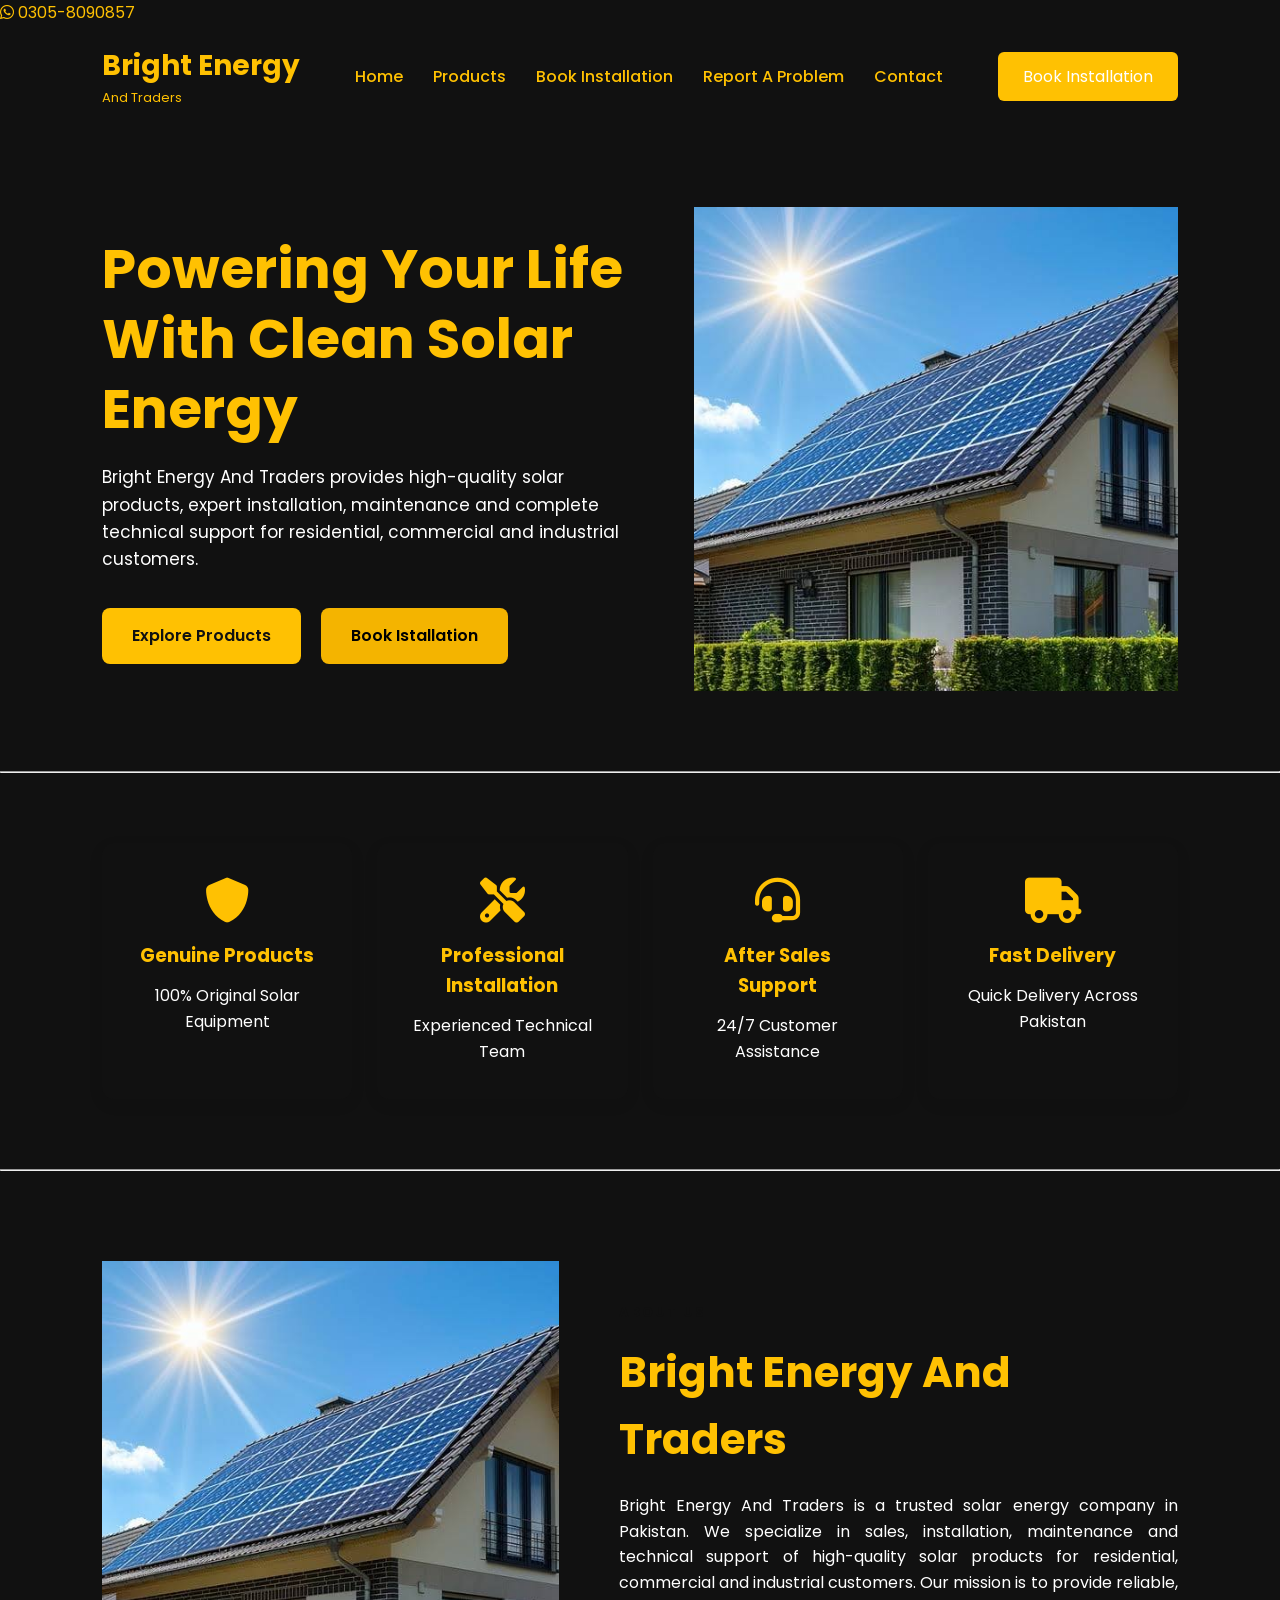
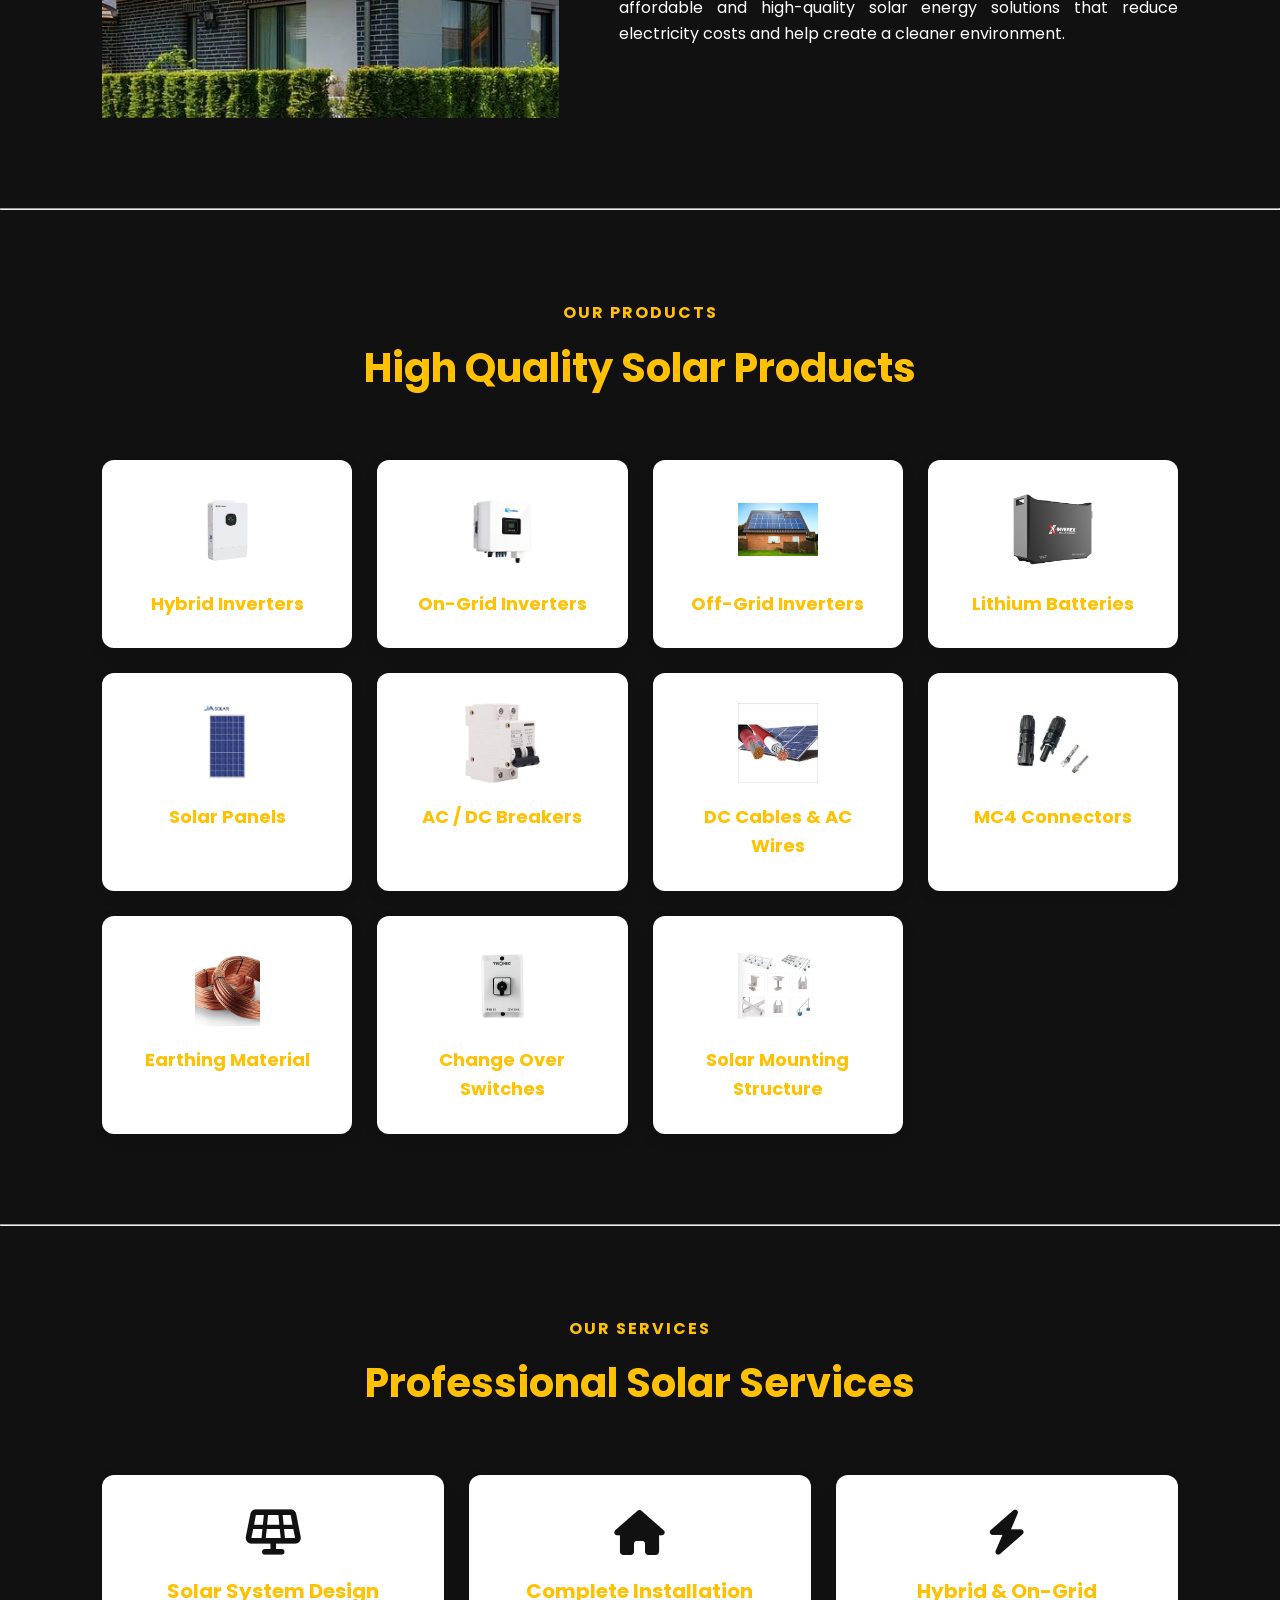
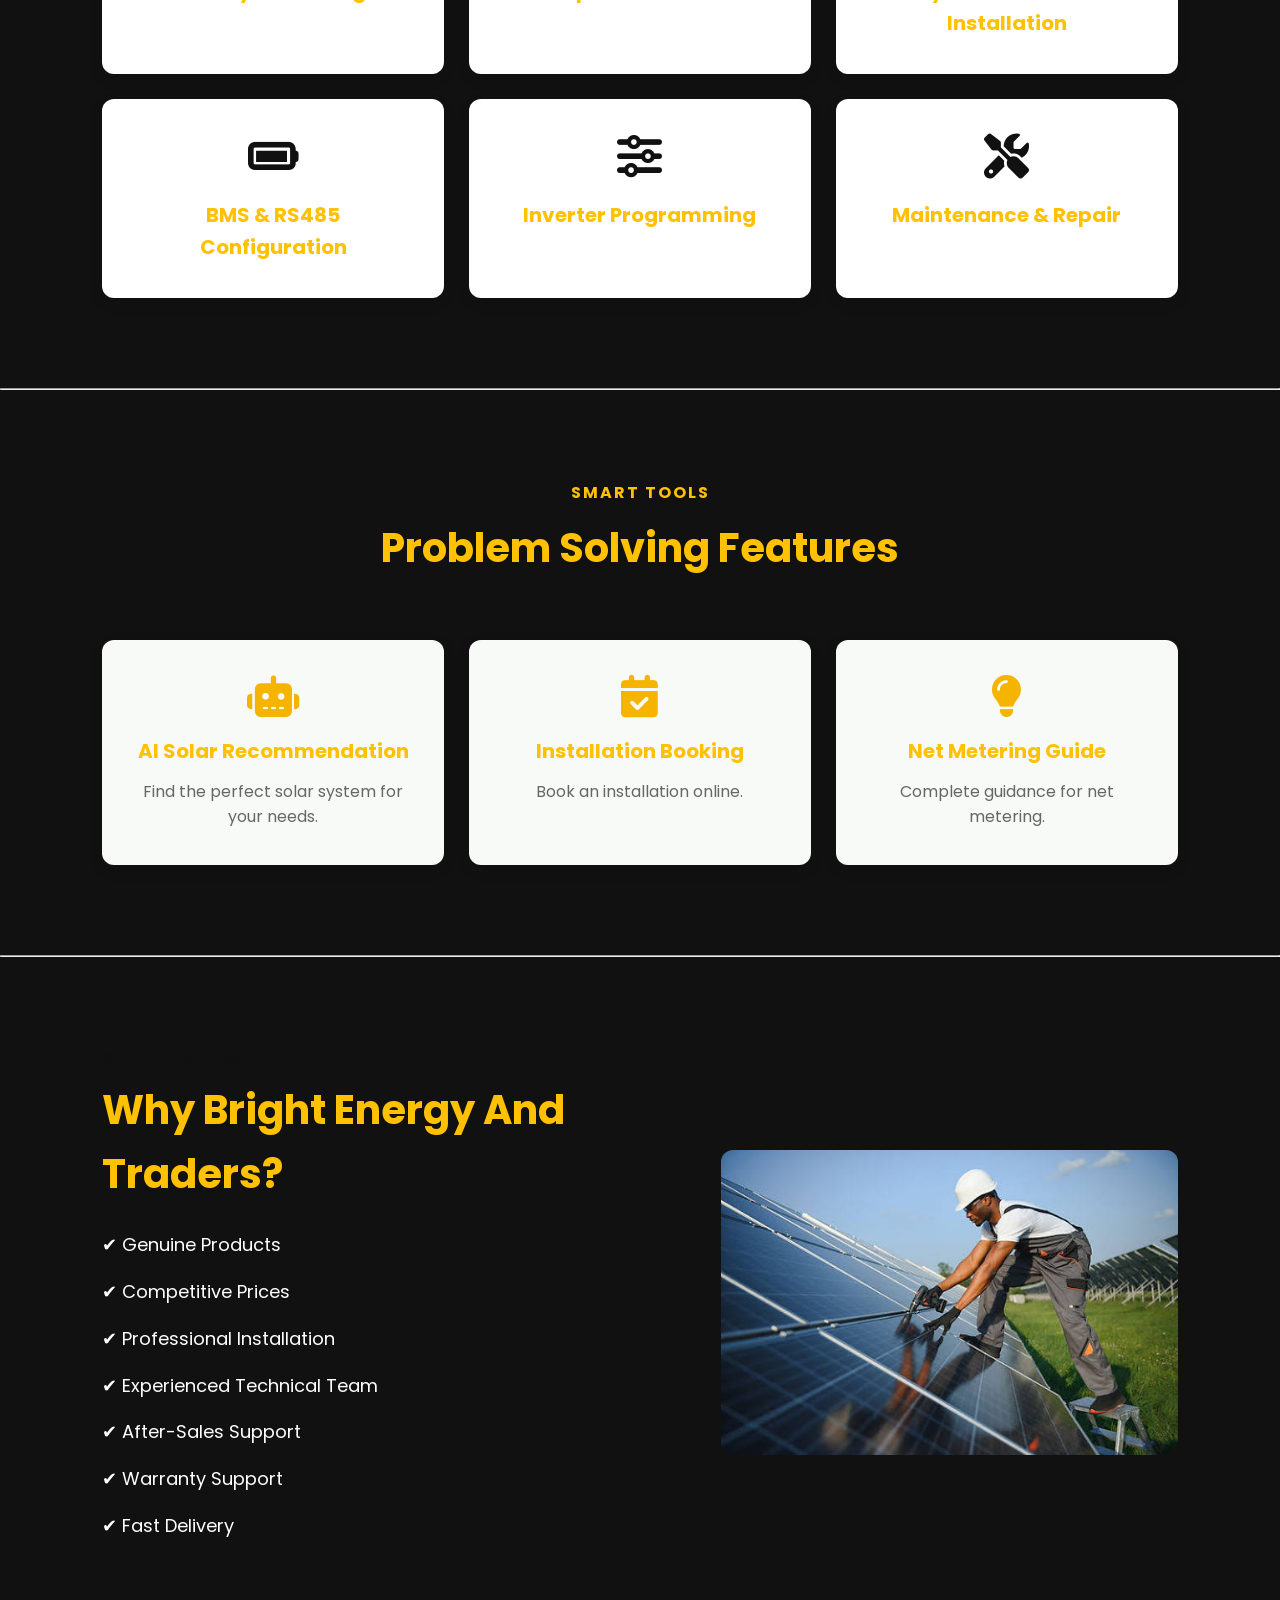
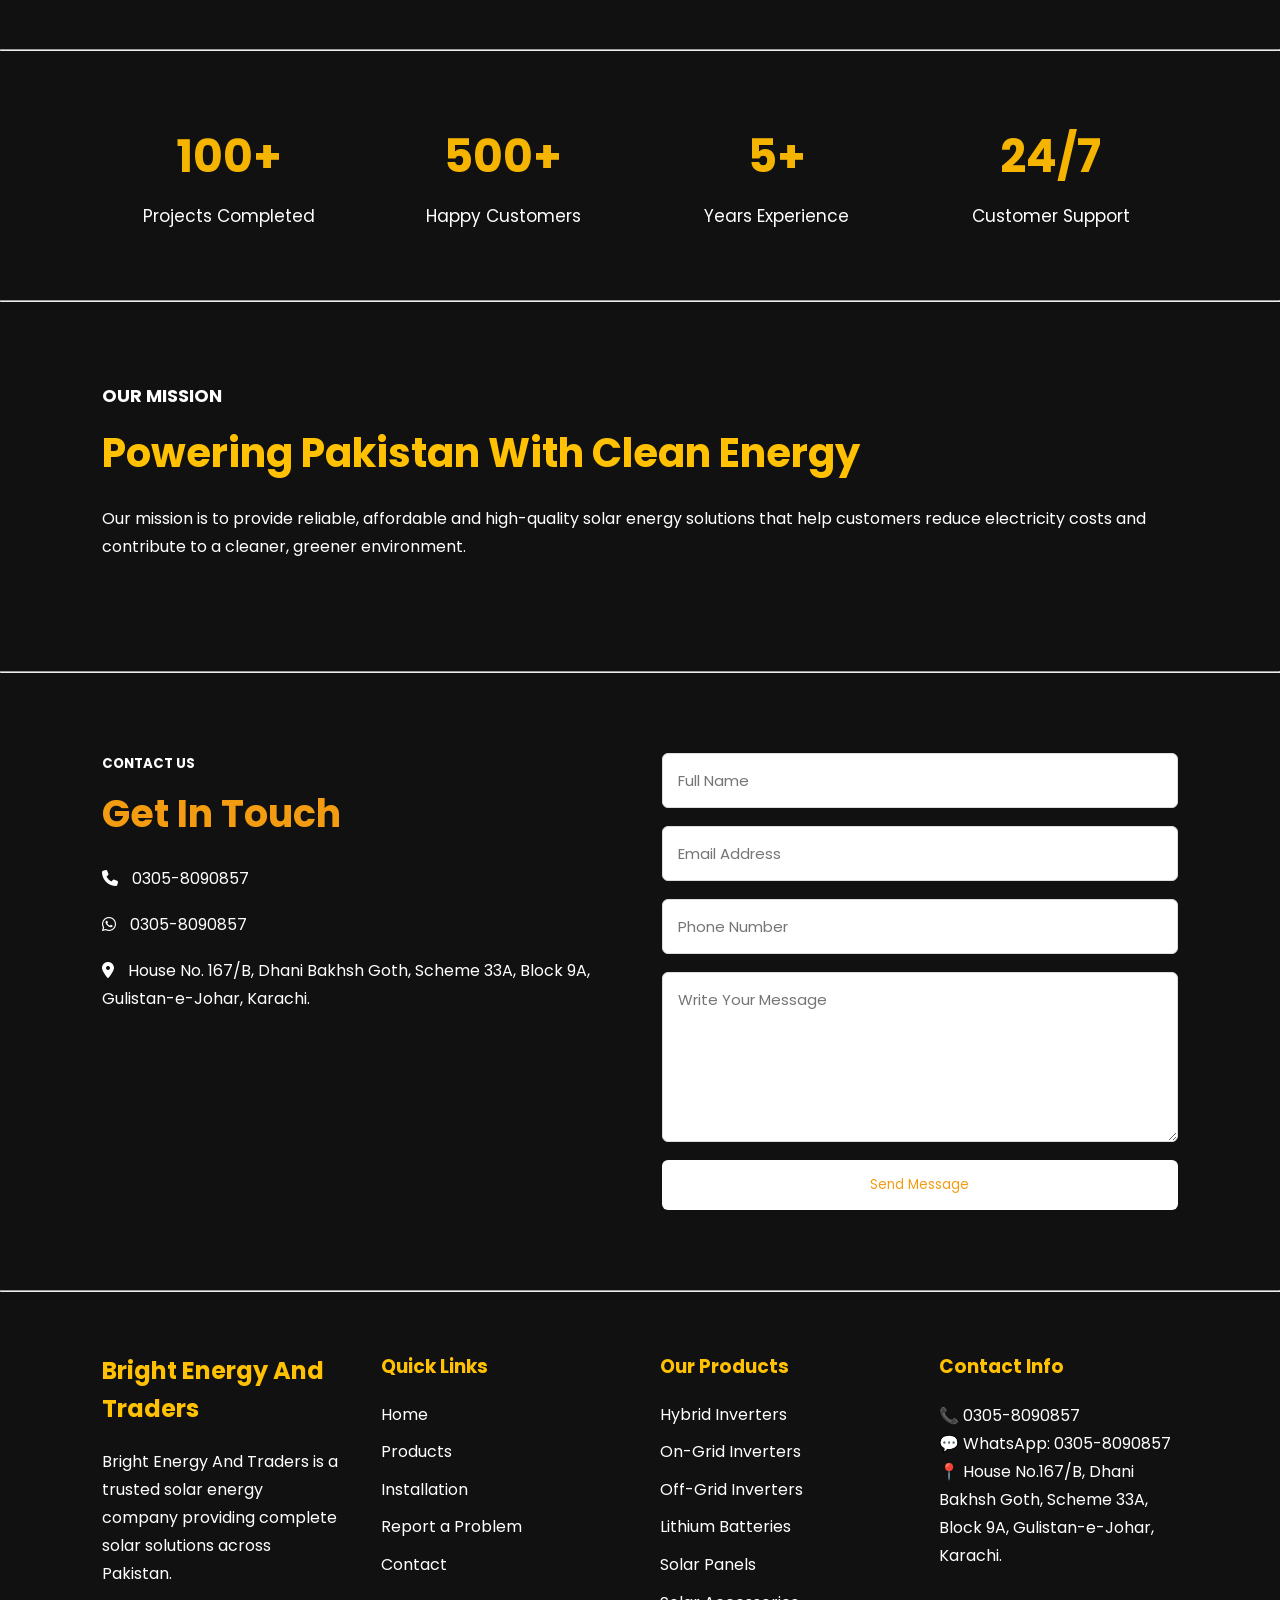
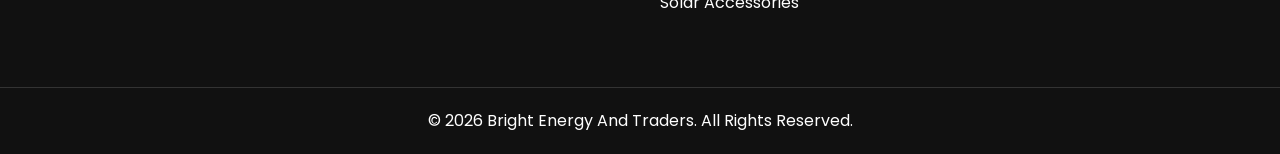
==== index.html @ 5e398f2d "Add files via upload" ====
<!DOCTYPE html>
<html lang="en">
<head>
<meta charset="UTF-8">
<meta name="viewport" content="width=device-width, initial-scale=1.0">
<title>Bright Energy And Traders</title>

<link rel="stylesheet" href="home.css">

<link rel="preconnect" href="https://fonts.googleapis.com">
<link href="https://fonts.googleapis.com/css2?family=Poppins:wght@300;400;500;600;700&display=swap" rel="stylesheet">

<link rel="stylesheet"
href="https://cdnjs.cloudflare.com/ajax/libs/font-awesome/6.6.0/css/all.min.css">

</head>
<body>

<!--================== HEADER ==================-->

<header>


<div class="whatsapp">
<i class="fa-brands fa-whatsapp"></i>
0305-8090857
</div>


<nav>

<div class="logo">

<h2>
Bright <span>Energy</span>
</h2>

<p>And Traders</p>

</div>

<ul>

<li><a href="index.html">Home</a></li>


<li><a href="products.html">Products</a></li>

<li><a href="installation.html">Book Installation</a></li>
<li><a href="problem-report.html">Report A Problem</a></li>

<li><a href="contact.html">Contact</a></li>

</ul>

<a href="installationform.html" class="installation-btn">
Book Installation
</a>

</nav>

</header>

<!--================== HERO ==================-->

<section class="hero">

<div class="hero-text">

<h1>

Powering Your Life With

<span>Clean Solar Energy</span>

</h1>

<p>

Bright Energy And Traders provides high-quality
solar products, expert installation,
maintenance and complete technical support
for residential, commercial and industrial
customers.

</p>

<div class="hero-buttons">

<a href="product.html" class="btn1">

Explore Products

</a>

<a href="installationform.html" class="btn2">

Book Istallation

</a>

</div>

</div>

<div class="hero-image">

<img src="solar-house.jpg" alt="Solar">

</div>

</section><hr>

<!--================ FEATURES =================-->

<section class="features">

<div class="box">

<i class="fa-solid fa-shield"></i>

<h3>Genuine Products</h3>

<p>100% Original Solar Equipment</p>

</div>

<div class="box">

<i class="fa-solid fa-screwdriver-wrench"></i>

<h3>Professional Installation</h3>

<p>Experienced Technical Team</p>

</div>

<div class="box">

<i class="fa-solid fa-headset"></i>

<h3>After Sales Support</h3>

<p>24/7 Customer Assistance</p>

</div>

<div class="box">

<i class="fa-solid fa-truck"></i>

<h3>Fast Delivery</h3>

<p>Quick Delivery Across Pakistan</p>

</div>

</section><hr>

<!--================ ABOUT =================-->

<section class="about">

<div class="about-image">

<img src="solar-house.jpg" alt="About">

</div>

<div class="about-text">

<h5>ABOUT US</h5>

<h2>Bright Energy And Traders</h2>

<p>

Bright Energy And Traders is a trusted solar
energy company in Pakistan.

We specialize in sales, installation,
maintenance and technical support of
high-quality solar products for residential,
commercial and industrial customers.

Our mission is to provide reliable,
affordable and high-quality solar energy
solutions that reduce electricity costs
and help create a cleaner environment.

</p>

</div>

</section><hr><!-- ================= OUR PRODUCTS ================= -->

<section class="products">

    <div class="title">
        <h5>OUR PRODUCTS</h5>
        <h2>High Quality Solar Products</h2>
    </div>

    <div class="product-container">

        <div class="product-box">
            <img src="hybrid.jpg" alt="">
            <h3>Hybrid Inverters</h3>
        </div>

        <div class="product-box">
            <img src="on grid.jpg" alt="">
            <h3>On-Grid Inverters</h3>
        </div>

        <div class="product-box">
            <img src="off grid.jpg" alt="">
            <h3>Off-Grid Inverters</h3>
        </div>

        <div class="product-box">
            <img src="lithium.jpg" alt="battery">
            <h3>Lithium Batteries</h3>
        </div>

        <div class="product-box">
            <img src="solar.jpg" alt="">
            <h3>Solar Panels</h3>
        </div>

        <div class="product-box">
            <img src="breakers.jpg" alt="">
            <h3>AC / DC Breakers</h3>
        </div>

        <div class="product-box">
            <img src="wires.jpg" alt="">
            <h3>DC Cables & AC Wires</h3>
        </div>

        <div class="product-box">
            <img src="mc4.jpg">
            <h3>MC4 Connectors</h3>
        </div>
        <div class="product-box">
            <img src="earthing.jpg">
            <h3>Earthing Material</h3>
        </div>
        <div class="product-box">
            <img src="changeover.jpg">
            <h3>Change Over Switches</h3>
        </div>
        <div class="product-box">
            <img src="solarstructure.jpg">
            <h3>Solar Mounting Structure</h3>
        </div>

</section><hr>


<!-- ================= OUR SERVICES ================= -->

<section class="services">

    <div class="title">
        <h5>OUR SERVICES</h5>
        <h2>Professional Solar Services</h2>
    </div>

    <div class="service-container">

        <div class="service-box">
            <i class="fa-solid fa-solar-panel"></i>
            <h3>Solar System Design</h3>
        </div>

        <div class="service-box">
            <i class="fa-solid fa-house"></i>
            <h3>Complete Installation</h3>
        </div>

        <div class="service-box">
            <i class="fa-solid fa-bolt"></i>
            <h3>Hybrid & On-Grid Installation</h3>
        </div>

        <div class="service-box">
            <i class="fa-solid fa-battery-full"></i>
            <h3>BMS & RS485 Configuration</h3>
        </div>

        <div class="service-box">
            <i class="fa-solid fa-sliders"></i>
            <h3>Inverter Programming</h3>
        </div>

        <div class="service-box">
            <i class="fa-solid fa-screwdriver-wrench"></i>
            <h3>Maintenance & Repair</h3>
        </div>

    </div>

</section><hr>


<!-- ================= SMART TOOLS ================= -->

<section class="tools">

    <div class="title">
        <h5>SMART TOOLS</h5>
        <h2>Problem Solving Features</h2>
    </div>

    <div class="tool-container">

        <div class="tool-box">
            <i class="fa-solid fa-robot"></i>
            <h3>AI Solar Recommendation</h3>
            <p>Find the perfect solar system for your needs.</p>
        </div>

        <div class="tool-box">
            <i class="fa-solid fa-calendar-check"></i>
            <h3>Installation Booking</h3>
            <p>Book an installation online.</p>
        </div>

        <div class="tool-box">
            <i class="fa-solid fa-lightbulb"></i>
            <h3>Net Metering Guide</h3>
            <p>Complete guidance for net metering.</p>
        </div>

    </div>

</section><hr>


<!-- ================= WHY CHOOSE US ================= -->

<section class="choose">

<div class="choose-left">

<h5>WHY CHOOSE US</h5>

<h2>Why Bright Energy And Traders?</h2>

<ul>

<li>✔ Genuine Products</li>

<li>✔ Competitive Prices</li>

<li>✔ Professional Installation</li>

<li>✔ Experienced Technical Team</li>

<li>✔ After-Sales Support</li>

<li>✔ Warranty Support</li>

<li>✔ Fast Delivery</li>

</ul>

</div>

<div class="choose-right">

<img src="enginer.jpg" alt="Engineer">

</div>

</section><hr>


<!-- ================= COUNTER ================= -->

<section class="counter">

<div class="counter-box">
<h2>100+</h2>
<p>Projects Completed</p>
</div>

<div class="counter-box">
<h2>500+</h2>
<p>Happy Customers</p>
</div>

<div class="counter-box">
<h2>5+</h2>
<p>Years Experience</p>
</div>

<div class="counter-box">
<h2>24/7</h2>
<p>Customer Support</p>
</div>

</section><hr><!-- ================= OUR MISSION ================= -->

<section class="mission">

    <div class="mission-content">

        <div class="mission-text">

            <h5>OUR MISSION</h5>

            <h2>Powering Pakistan With Clean Energy</h2>

            <p>
                Our mission is to provide reliable, affordable and
                high-quality solar energy solutions that help customers
                reduce electricity costs and contribute to a cleaner,
                greener environment.
            </p>

    </div>

    </div>

</section><hr>

<!-- ================= CONTACT ================= -->

<section class="contact">

    <div class="contact-info">

        <h5>CONTACT US</h5>

        <h2>Get In Touch</h2>

        <p><i class="fa-solid fa-phone"></i> 0305-8090857</p>

        <p><i class="fa-brands fa-whatsapp"></i> 0305-8090857</p>

        <p>
            <i class="fa-solid fa-location-dot"></i>
            House No. 167/B, Dhani Bakhsh Goth,
            Scheme 33A, Block 9A,
            Gulistan-e-Johar, Karachi.
        </p>

    </div>

    <div class="contact-form">

        <form>

            <input type="text" placeholder="Full Name">

            <input type="email" placeholder="Email Address">

            <input type="text" placeholder="Phone Number">

            <textarea rows="6"
            placeholder="Write Your Message"></textarea>

            <button type="submit">
                Send Message
            </button>

        </form>

    </div>

</section>
<hr>

<!-- ================= FOOTER ================= -->

<footer>

<div class="footer-container">

<div class="footer-box">

<h2>Bright Energy <span>And Traders</span></h2>

<p>

Bright Energy And Traders is a trusted solar
energy company providing complete solar
solutions across Pakistan.

</p>

</div>

<div class="footer-box">

<h3>Quick Links</h3>

<ul>

<li><a href="#">Home</a></li>

<li><a href="#">Products</a></li>

<li><a href="#">Installation</a></li>
<li><a href="#">Report a Problem</a></li>

<li><a href="#">Contact</a></li>

</ul>

</div>

<div class="footer-box">

<h3>Our Products</h3>

<ul>

<li>Hybrid Inverters</li>

<li>On-Grid Inverters</li>

<li>Off-Grid Inverters</li>

<li>Lithium Batteries</li>

<li>Solar Panels</li>

<li>Solar Accessories</li>

</ul>

</div>

<div class="footer-box">

<h3>Contact Info</h3>

<p>📞 0305-8090857</p>

<p>💬 WhatsApp: 0305-8090857</p>

<p>
📍 House No.167/B,
Dhani Bakhsh Goth,
Scheme 33A,
Block 9A,
Gulistan-e-Johar,
Karachi.
</p>

</div>

</div>

<div class="footer-bottom">

<p>

© 2026 Bright Energy And Traders.
All Rights Reserved.

</p>

</div>

</footer>

</body>
</html>
---- home.css ----
/*==========================
 GOOGLE FONT
==========================*/
@import url('https://fonts.googleapis.com/css2?family=Poppins:wght@300;400;500;600;700;800&display=swap');

/*==========================
 RESET
==========================*/
*{
    margin:0;
    padding:0;
    box-sizing:border-box;
    font-family:'Poppins',sans-serif;
}

html{
    scroll-behavior:smooth;
}

body{
    background:#111;
    color:#ffc102;
    line-height:1.6;
}

img{
    max-width:100%;
    display:block;
}

a{
    text-decoration:none;
}

ul{
    list-style:none;
}

/*==========================
 TOP BAR
==========================*/
.top-bar{
    background:#222;
    color:#fff;
    display:flex;
    justify-content:space-between;
    align-items:center;
    padding:18px 8%;
    font-size:15px;
}

.top-bar i{
    margin-right:8px;
    color:#f39c12;
}

/*==========================
 NAVBAR
==========================*/
nav{
    background:#111;
    display:flex;
    justify-content:space-between;
    align-items:center;
    padding:18px 8%;
    position:sticky;
    top:0;
    z-index:1000;
}

.logo h2{
    color:#ffc102;
    font-size:28px;
}

.logo span{
    color:#ffc102;
}

.logo p{
    color:#ffc102;
    font-size:13px;
}

nav ul{
    display:flex;
    gap:30px;
}

nav ul li a{
    color:#ffc102;
    font-weight:500;
    transition:.3s;
}

nav ul li a:hover{
    color:#ffc102;
}

.installation-btn{
    background:#ffc102;
    color:#fff;
    padding:12px 25px;
    border-radius:6px;
    transition:.3s;
}

.instalattion-btn:hover{
    background:#111;
    color:#000;
}

/*==========================
 HERO
==========================*/
.hero{
    display:flex;
    justify-content:space-between;
    align-items:center;
    padding:80px 8%;
    background:linear-gradient(#111,#111);
}

.hero-text{
    width:50%;
}

.hero-text h1{
    font-size:55px;
    line-height:70px;
    margin-bottom:20px;
}

.hero-text span{
    color:#ffc102;
}

.hero-text p{
    color:#fff;
    font-size:17px;
    margin-bottom:35px;
}

.hero-buttons{
    display:flex;
    gap:20px;
}

.btn1,
.btn2{
    padding:15px 30px;
    border-radius:8px;
    font-weight:600;
    transition:.3s;
}

.btn1{
    background:#ffc102;
    color:#111
    ;
}

.btn2{
    background:#f4b400;
    color:#000;
}

.btn1:hover{
    background:#ffc102;
}

.btn2:hover{
    background:#d89d00;
}

.hero-image{
    width:45%;
}

/*==========================
 FEATURES
==========================*/
.features{
    padding:70px 8%;
    display:grid;
    grid-template-columns:repeat(4,1fr);
    gap:25px;
}

.box{
    background:#111;
    padding:35px;
    text-align:center;
    border-radius:12px;
    box-shadow:0 5px 15px rgba(0,0,0,.08);
    transition:.3s;
}

.box:hover{
    transform:translateY(-8px);
}

.box i{
    font-size:45px;
    color:#ffc102;
    margin-bottom:18px;
}

.box h3{
    margin-bottom:12px;
}

.box p{
    color:white;
}

/*==========================
 ABOUT
==========================*/
.about{
    display:flex;
    justify-content:space-between;
    align-items:center;
    padding:90px 8%;
    gap:60px;
}

.about-image{
    width:45%;
}

.about-text{
    width:55%;
}

.about-text h5{
    color:#111;
    letter-spacing:2px;
    margin-bottom:15px;
}

.about-text h2{
    font-size:42px;
    margin-bottom:20px;
}

.about-text p{
    color:white;
    margin-bottom:30px;
    text-align:justify;
}
/*==========================
 SECTION TITLE
==========================*/
.title{
    text-align:center;
    margin-bottom:60px;
}

.title h5{
    color:#ffc102;
    font-size:16px;
    letter-spacing:2px;
    margin-bottom:10px;
    text-transform:uppercase;
}

.title h2{
    font-size:40px;
    color:#ffc102;
}

/*==========================
 PRODUCTS
==========================*/
.products{
    padding:90px 8%;
    background:#111;
}

.product-container{
    display:grid;
    grid-template-columns:repeat(4,1fr);
    gap:25px;
}

.product-box{
    background:white;
    border-radius:12px;
    padding:30px;
    text-align:center;
    box-shadow:0 5px 15px rgba(0,0,0,.08);
    transition:.3s;
}

.product-box:hover{
    transform:translateY(-8px);
    background:#111;
    color:#fff;
}

.product-box img{
    width:80px;
    height:80px;
    object-fit:contain;
    margin:0 auto 20px;
}

.product-box h3{
    font-size:18px;
}

/*==========================
 SERVICES
==========================*/
.services{
    padding:90px 8%;
    background:#111;
}

.service-container{
    display:grid;
    grid-template-columns:repeat(3,1fr);
    gap:25px;
}

.service-box{
    background:#fff;
    padding:35px;
    border-radius:12px;
    text-align:center;
    box-shadow:0 5px 15px rgba(0,0,0,.08);
    transition:.3s;
}

.service-box:hover{
    background: #f39c12;
    color: #fff;
    transform:translateY(-8px);
}

.service-box i{
    font-size:45px;
    color:#111;
    margin-bottom:20px;
}

.service-box h3{
    font-size:20px;
}

/*==========================
 SMART TOOLS
==========================*/
.tools{
    padding:90px 8%;
    background:#111;
}

.tool-container{
    display:grid;
    grid-template-columns:repeat(3,1fr);
    gap:25px;
}

.tool-box{
    background:#f7faf7;
    padding:35px;
    text-align:center;
    border-radius:12px;
    box-shadow:0 5px 15px rgba(0,0,0,.08);
    transition:.3s;
}

.tool-box:hover{
    background:#111;
    color:#fff;
    transform:translateY(-8px);
}

.tool-box i{
    font-size:42px;
    color:#f4b400;
    margin-bottom:18px;
}

.tool-box h3{
    margin-bottom:12px;
    font-size:20px;
}

.tool-box p{
    color:#666;
}

.tool-box:hover p{
    color:#fff;
}

/*==========================
 WHY CHOOSE US
==========================*/
.choose{
    padding:90px 8%;
    display:flex;
    justify-content:space-between;
    align-items:center;
    gap:60px;
    background:#111;
}

.choose-left{
    width:55%;
}

.choose-left h5{
    color:#111;
    letter-spacing:2px;
    margin-bottom:10px;
}

.choose-left h2{
    font-size:40px;
    margin-bottom:25px;
}

.choose-left ul li{
    margin:18px 0;
    font-size:18px;
    color:white;
}

.choose-right{
    width:45%;
}

.choose-right img{
    width:100%;
    border-radius:12px;
}

/*==========================
 COUNTER
==========================*/
.counter{
    background:#111;
    color:#fff;
    padding:70px 8%;
    display:grid;
    grid-template-columns:repeat(4,1fr);
    gap:20px;
    text-align:center;
}

.counter-box h2{
    font-size:45px;
    color:#f4b400;
    margin-bottom:10px;
}

.counter-box p{
    font-size:17px;
}/*==========================
MISSION
==========================*/
.mission{
    padding:80px 8%;
    background:#111;
}

.mission-content{
    display:flex;
    justify-content:space-between;
    align-items:center;
    gap:50px;
}

.mission-text{
    flex:1;
}

.mission-text h5{
    color:white;
    font-size:18px;
    margin-bottom:10px;
}

.mission-text h2{
    font-size:40px;
    margin-bottom:20px;
    color:#ffc102;
}

.mission-text p{
    color:white;
    line-height:28px;
    margin-bottom:30px;
}

.mission .btn{
    display:inline-block;
    background:#111;
    color:#fff;
    padding:14px 30px;
    border-radius:6px;
    transition:.3s;
}

.mission .btn:hover{
    background:#f7b500;
    color:#000;
}

.mission-image{
    flex:1;
}

.mission-image img{
    width:100%;
    border-radius:15px;
}

/*==========================
CONTACT
==========================*/
.contact{
    padding:80px 8%;
    display:flex;
    justify-content:space-between;
    gap:40px;
    background:#111;
}

.contact-info,
.contact-form{
    width:48%;
}

.contact-info h5{
    color:white;
    margin-bottom:10px;
}

.contact-info h2{
    font-size:38px;
    margin-bottom:20px;
    color: #f39c12;
}

.contact-info p{
    margin-bottom:18px;
    color:white;
    line-height:28px;
}

.contact-info i{
    color:white;
    margin-right:10px;
}

.contact-form form{
    display:flex;
    flex-direction:column;
}

.contact-form input,
.contact-form textarea{
    width:100%;
    padding:15px;
    margin-bottom:18px;
    border:1px solid #ddd;
    border-radius:6px;
    outline:none;
    font-size:15px;
}

.contact-form button{
    background:white;
    color:#f39c12;
    border:none;
    padding:15px;
    border-radius:6px;
    cursor:pointer;
    transition:.3s;
}

.contact-form button:hover{
    background:#f7b500;
    color:#000;
}

/*==========================
FOOTER
==========================*/
footer{
    background:#111;
    color:#ffc102;
}

.footer-container{
    padding:60px 8%;
    display:grid;
    grid-template-columns:repeat(4,1fr);
    gap:40px;
}

.footer-box h2,
.footer-box h3{
    margin-bottom:20px;
}

.footer-box span{
    color:#ffc102;
}


.footer-box p{
    color:white;
    line-height:28px;
}

.footer-box ul{
    list-style:none;
}

.footer-box ul li{
    margin-bottom:12px;
    color: white;
}

.footer-box ul li a{
    color:white;
    text-decoration:none;
    transition:.3s;
}

.footer-box ul li a:hover{
    color: #f3f3f3;;
}

.footer-bottom{
    border-top:1px solid #333;
    text-align:center;
    padding:20px;
    color:white;
}

/*==========================
RESPONSIVE
==========================*/
@media(max-width:992px){

.hero,
.about,
.choose,
.contact,
.mission-content{
    flex-direction:column;
}

.hero-text,
.hero-image,
.about-text,
.about-image,
.choose-left,
.choose-right,
.contact-info,
.contact-form{
    width:100%;
}

.features,
.product-container,
.service-container,
.tool-container,
.counter,
.footer-container{
    grid-template-columns:repeat(2,1fr);
}

nav{
    flex-direction:column;
    gap:20px;
}

nav ul{
    flex-wrap:wrap;
    justify-content:center;
}

.hero-text h1{
    font-size:42px;
    line-height:55px;
}

.title h2{
    font-size:32px;
}

}

@media(max-width:768px){

.features,
.product-container,
.service-container,
.tool-container,
.counter,
.footer-container{
    grid-template-columns:1fr;
}

.top-bar{
    flex-direction:column;
    gap:8px;
    text-align:center;
}

.hero{
    padding:60px 20px;
}

.about,
.products,
.services,
.tools,
.choose,
.contact,
.mission{
    padding:60px 20px;
}

.hero-buttons{
    flex-direction:column;
}

.hero-text h1{
    font-size:34px;
    line-height:45px;
}

.about-text h2,
.choose-left h2,
.contact-info h2,
.mission-text h2{
    font-size:28px;
}

.quote-btn,
.btn,
.btn1,
.btn2{
    width:100%;
    text-align:center;
}
}
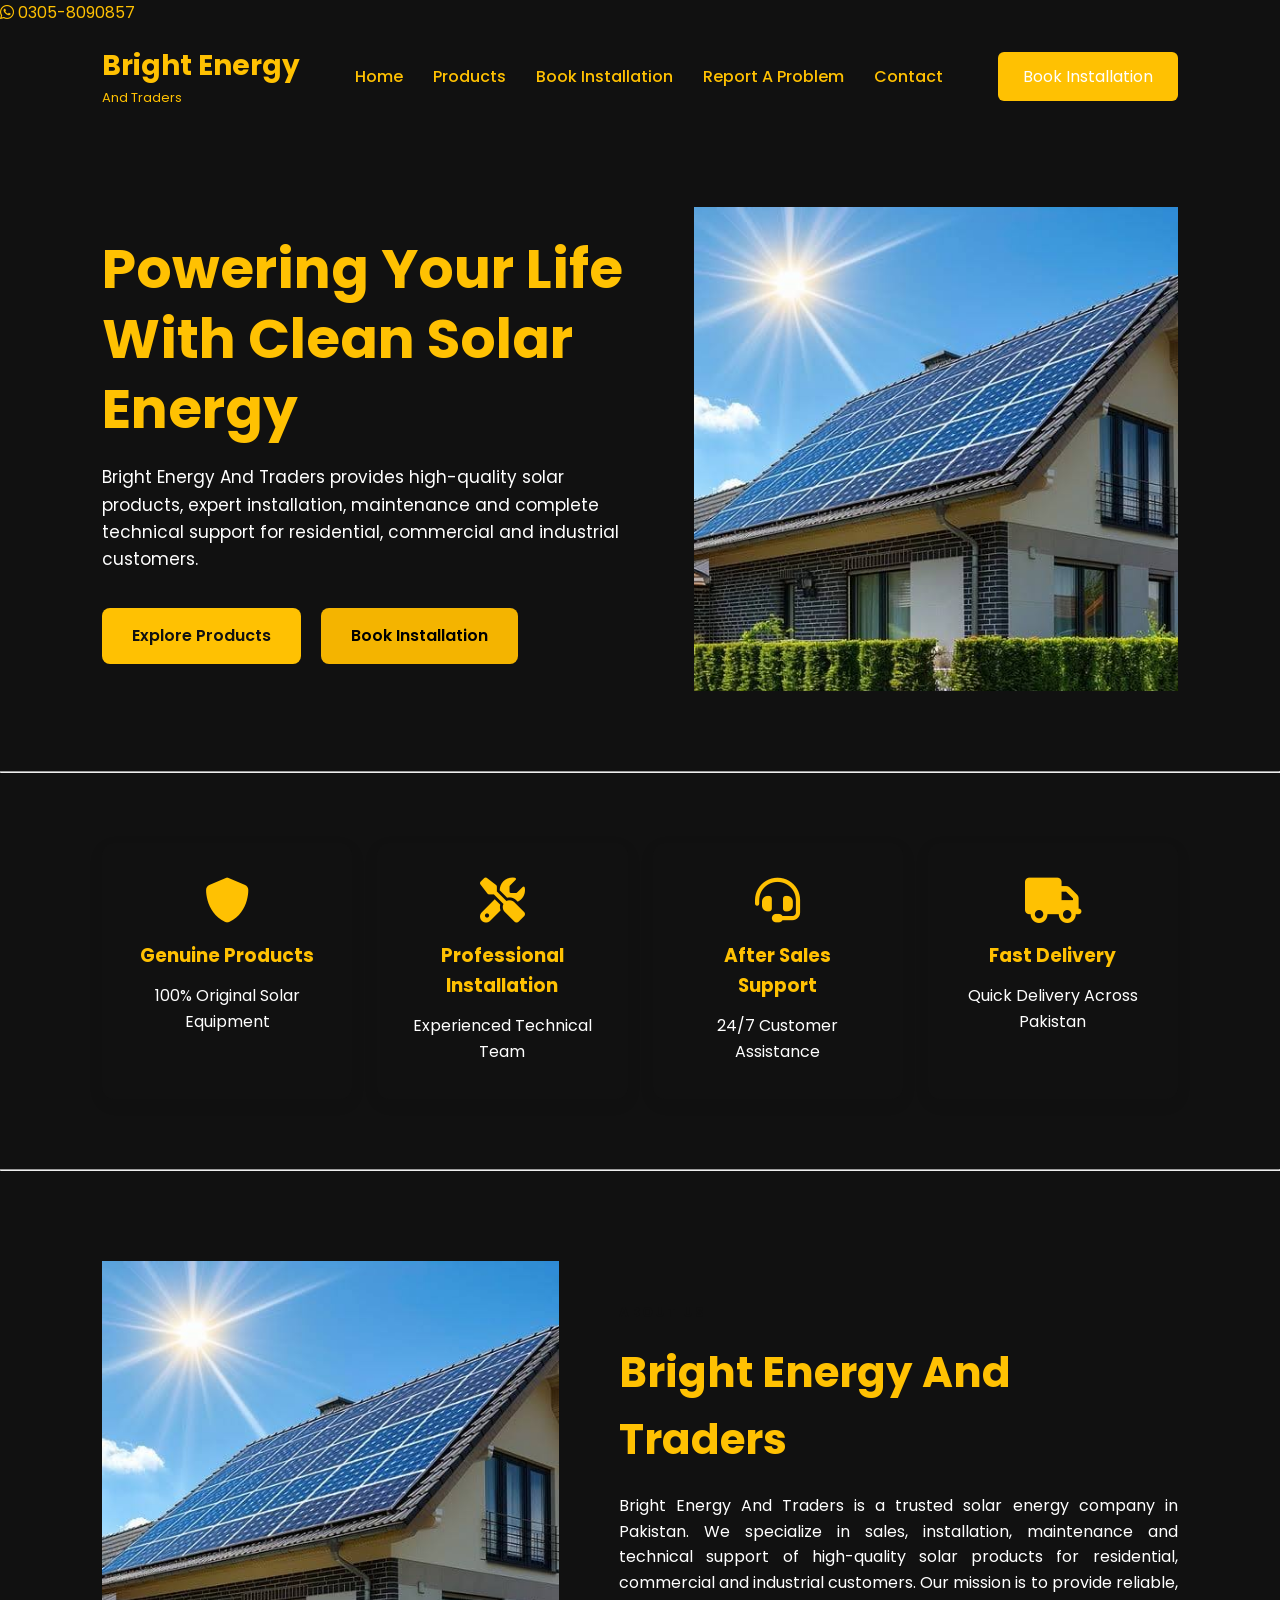
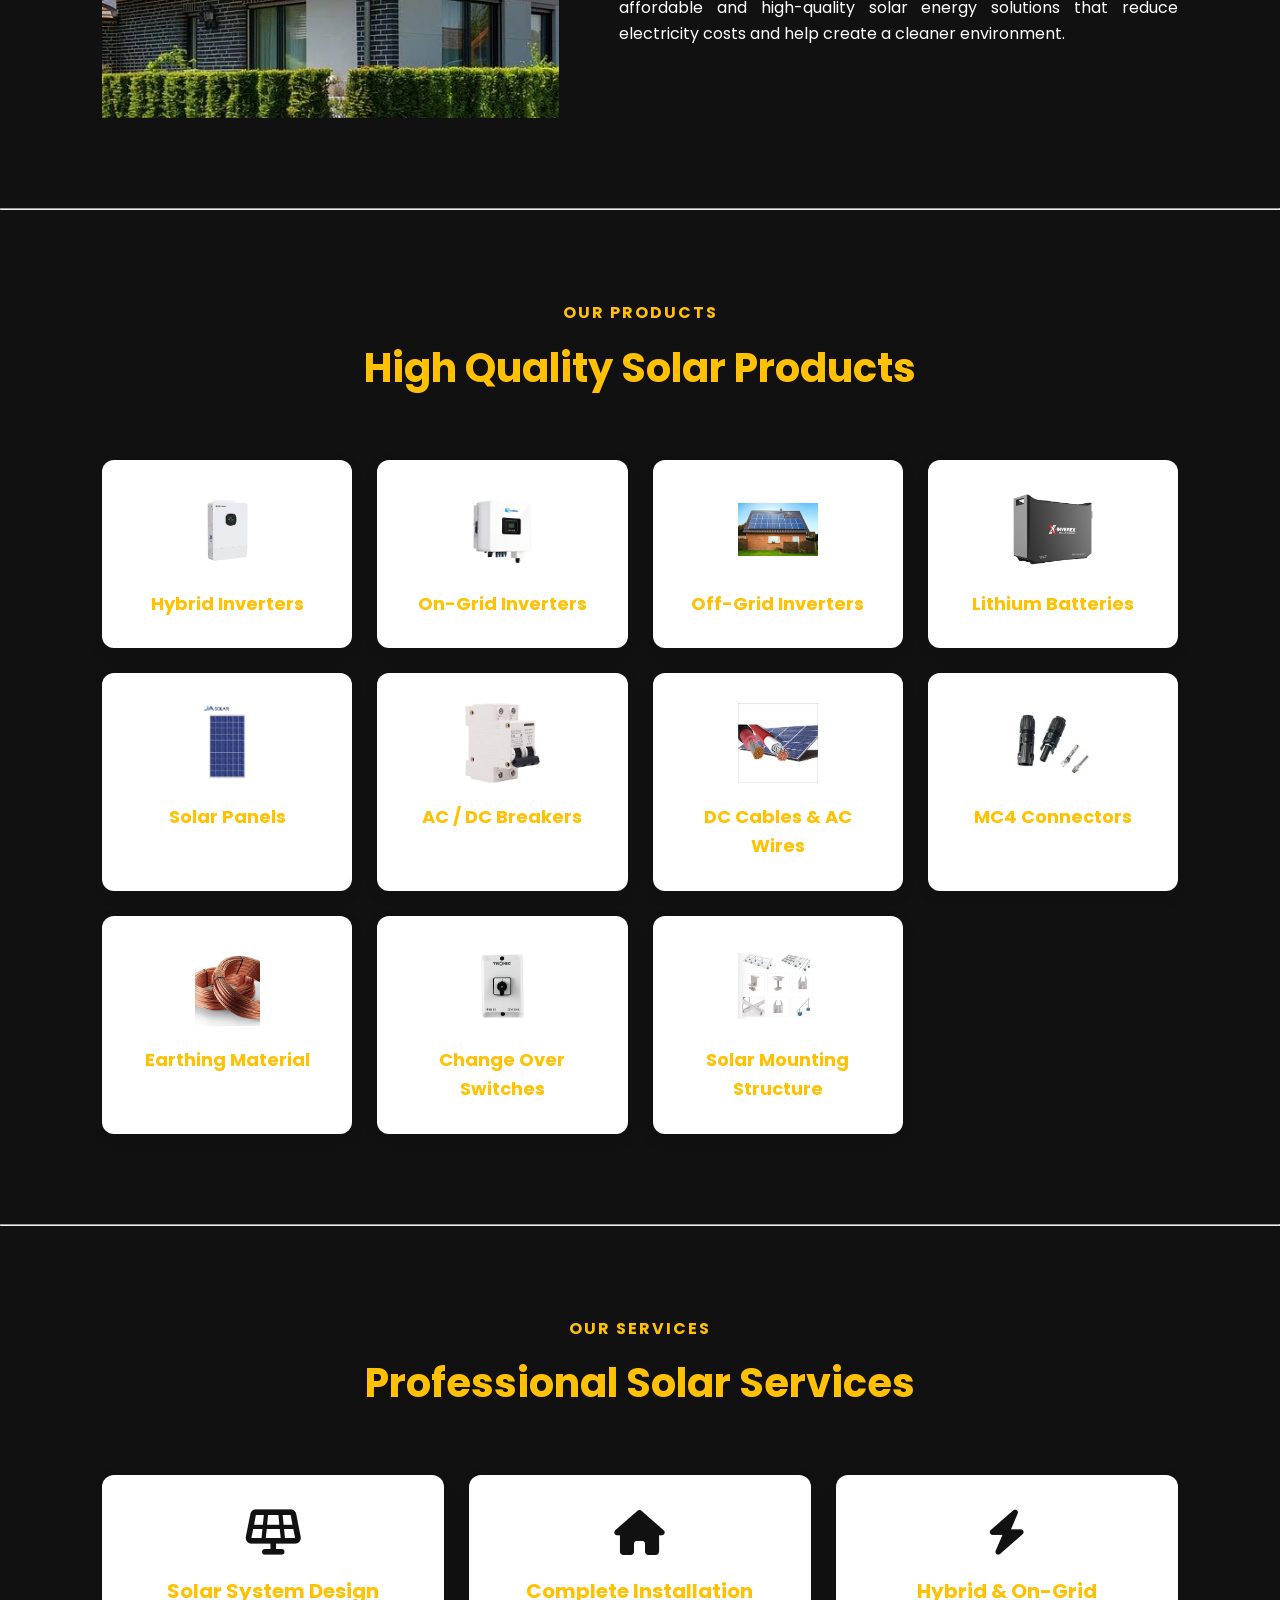
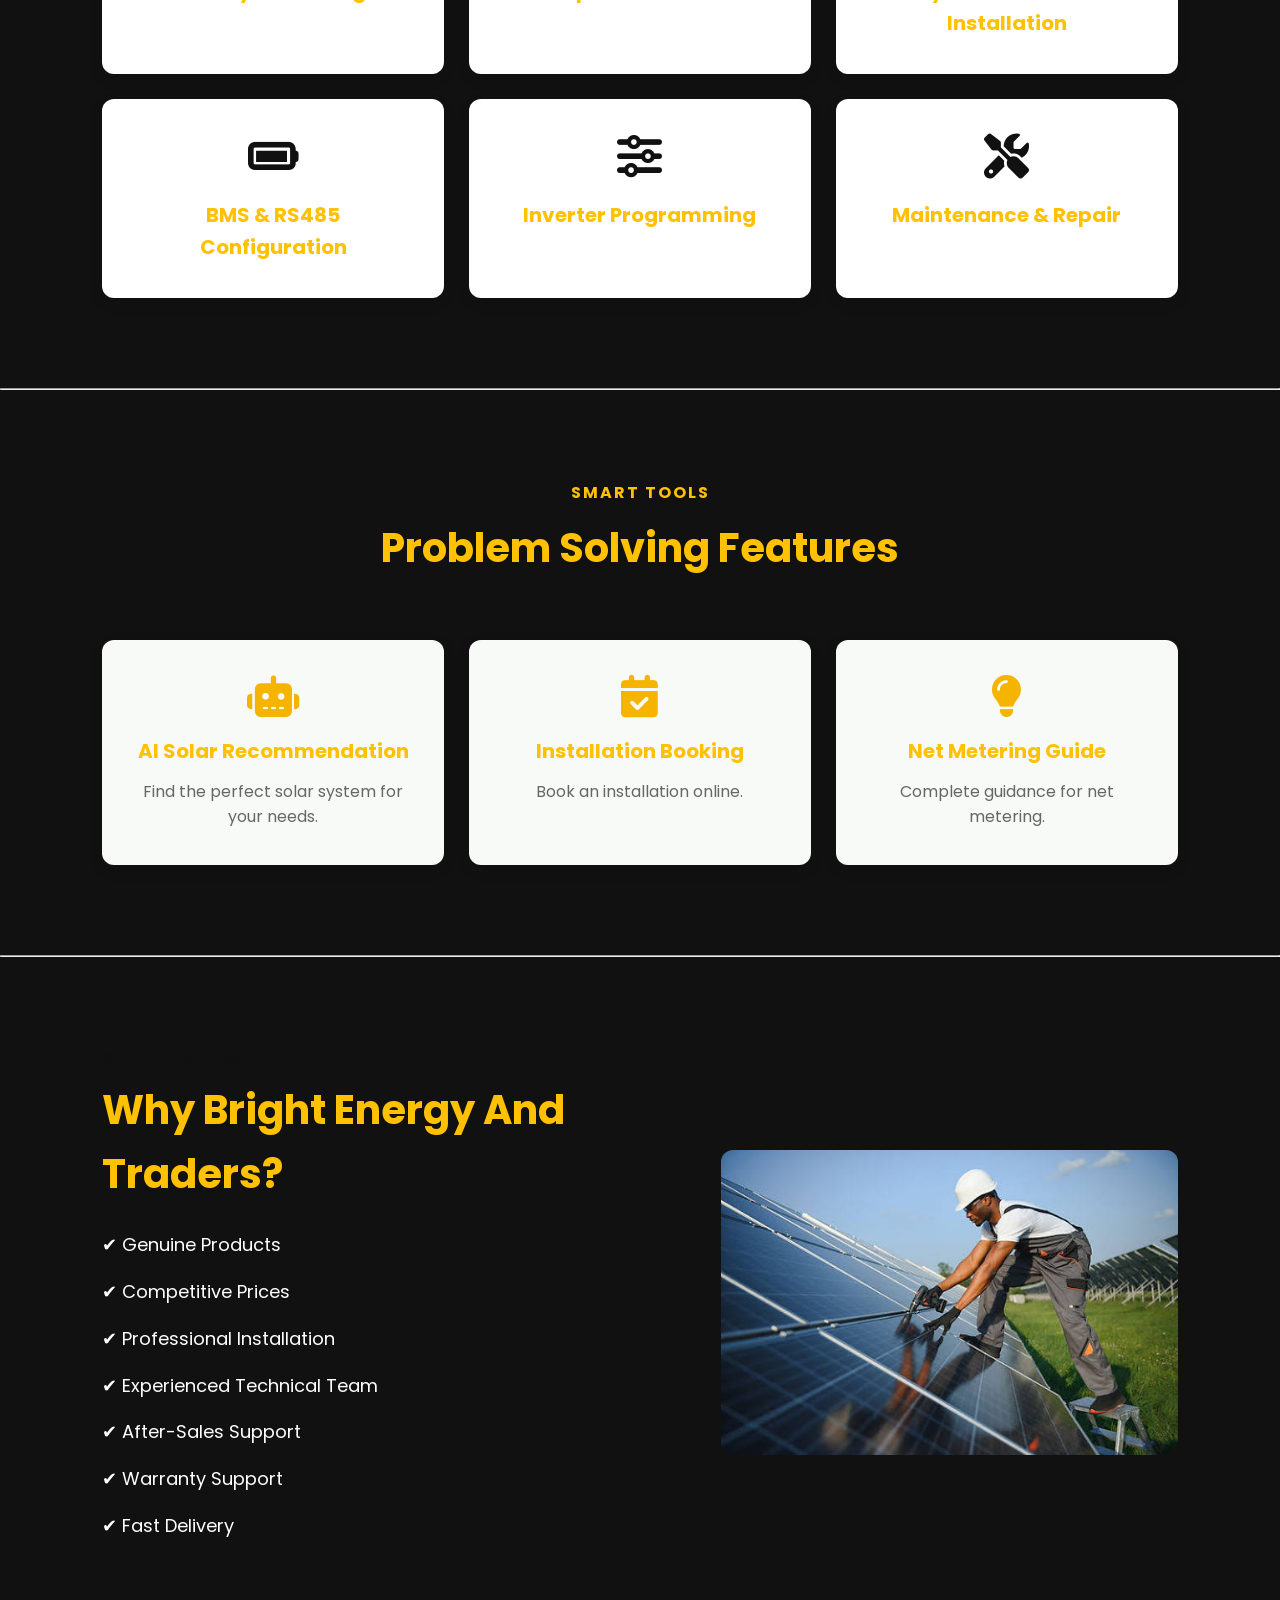
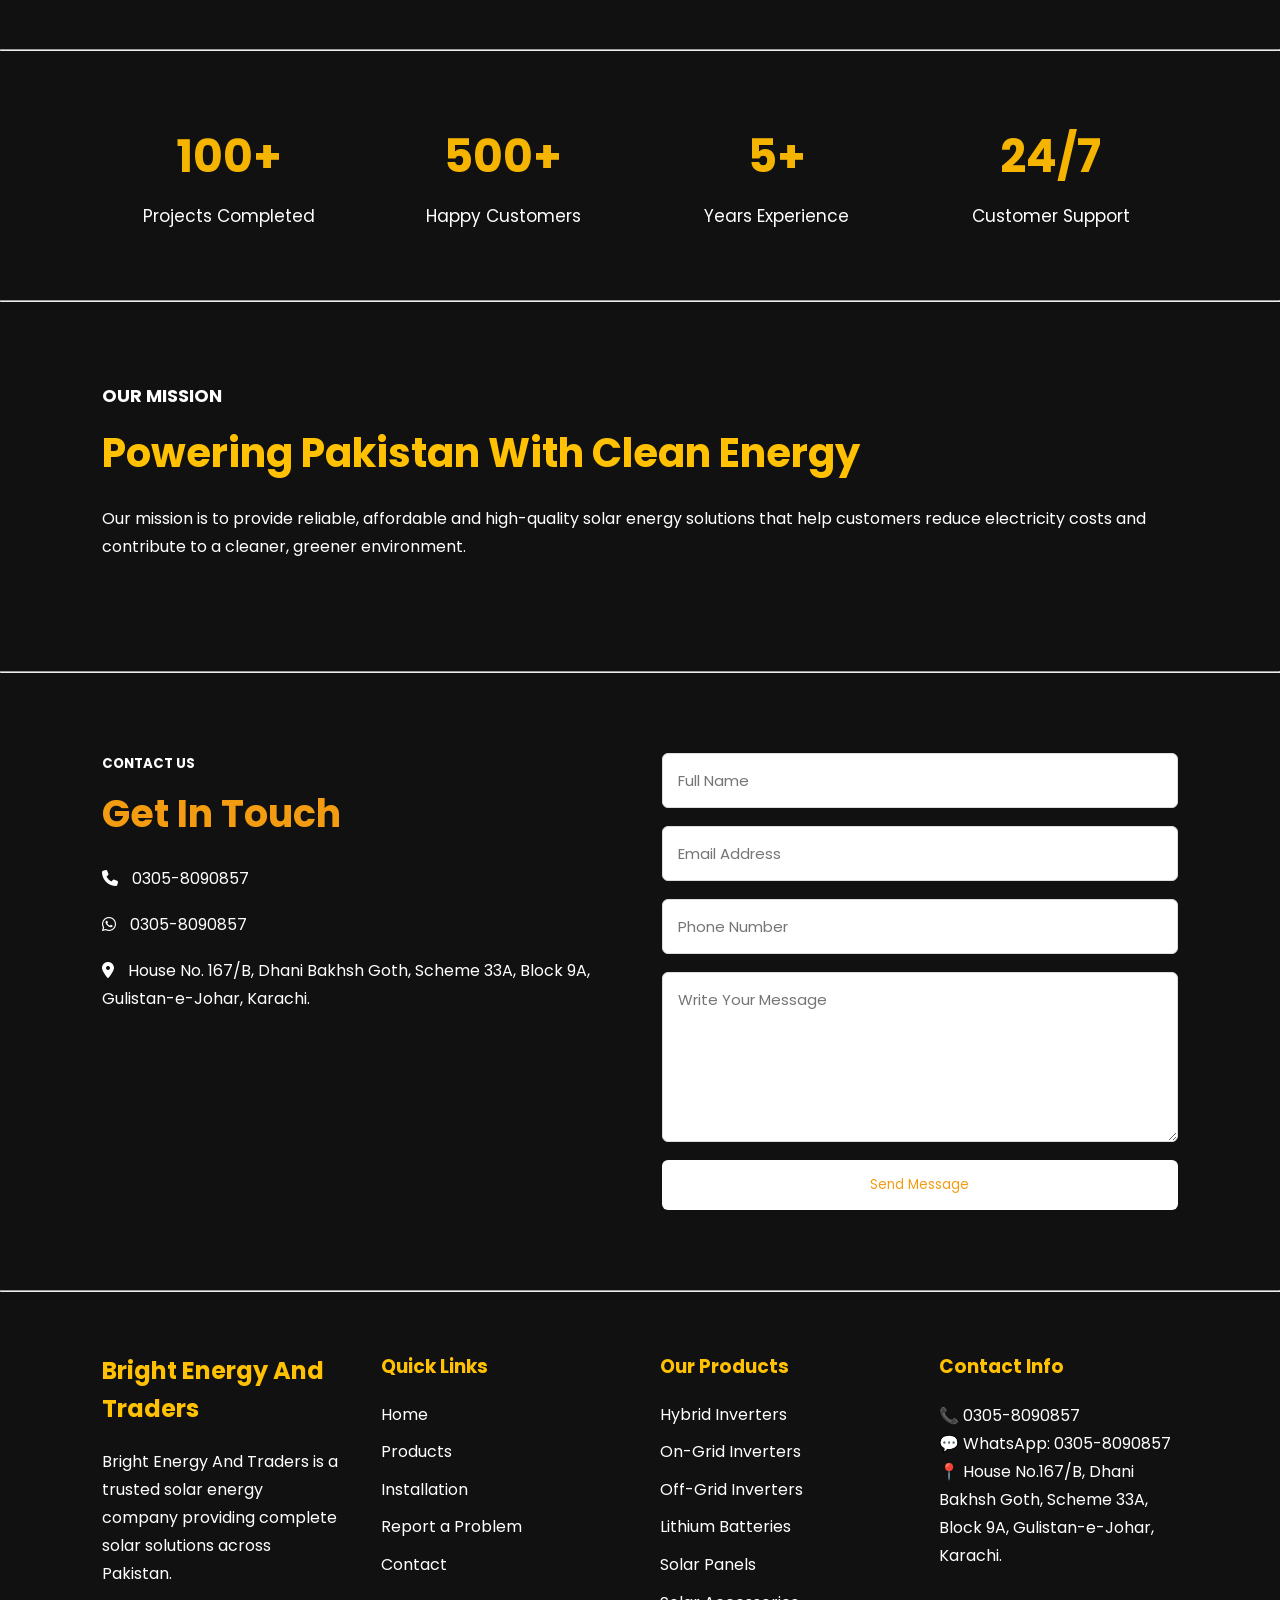
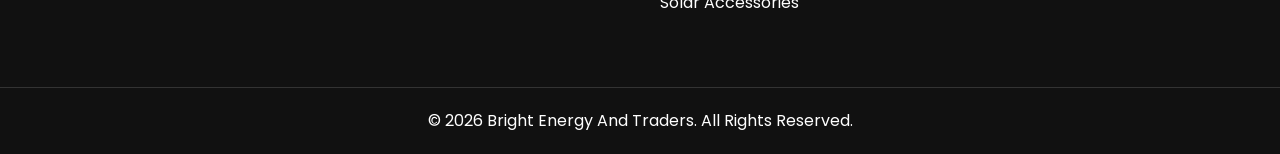
==== commit 78af669c: "Update index.html" ====
--- a/index.html
+++ b/index.html
@@ -87,7 +87,7 @@
 
 <div class="hero-buttons">
 
-<a href="product.html" class="btn1">
+<a href="products.html" class="btn1">
 
 Explore Products
 
@@ -95,7 +95,7 @@
 
 <a href="installationform.html" class="btn2">
 
-Book Istallation
+Book Installation
 
 </a>
 
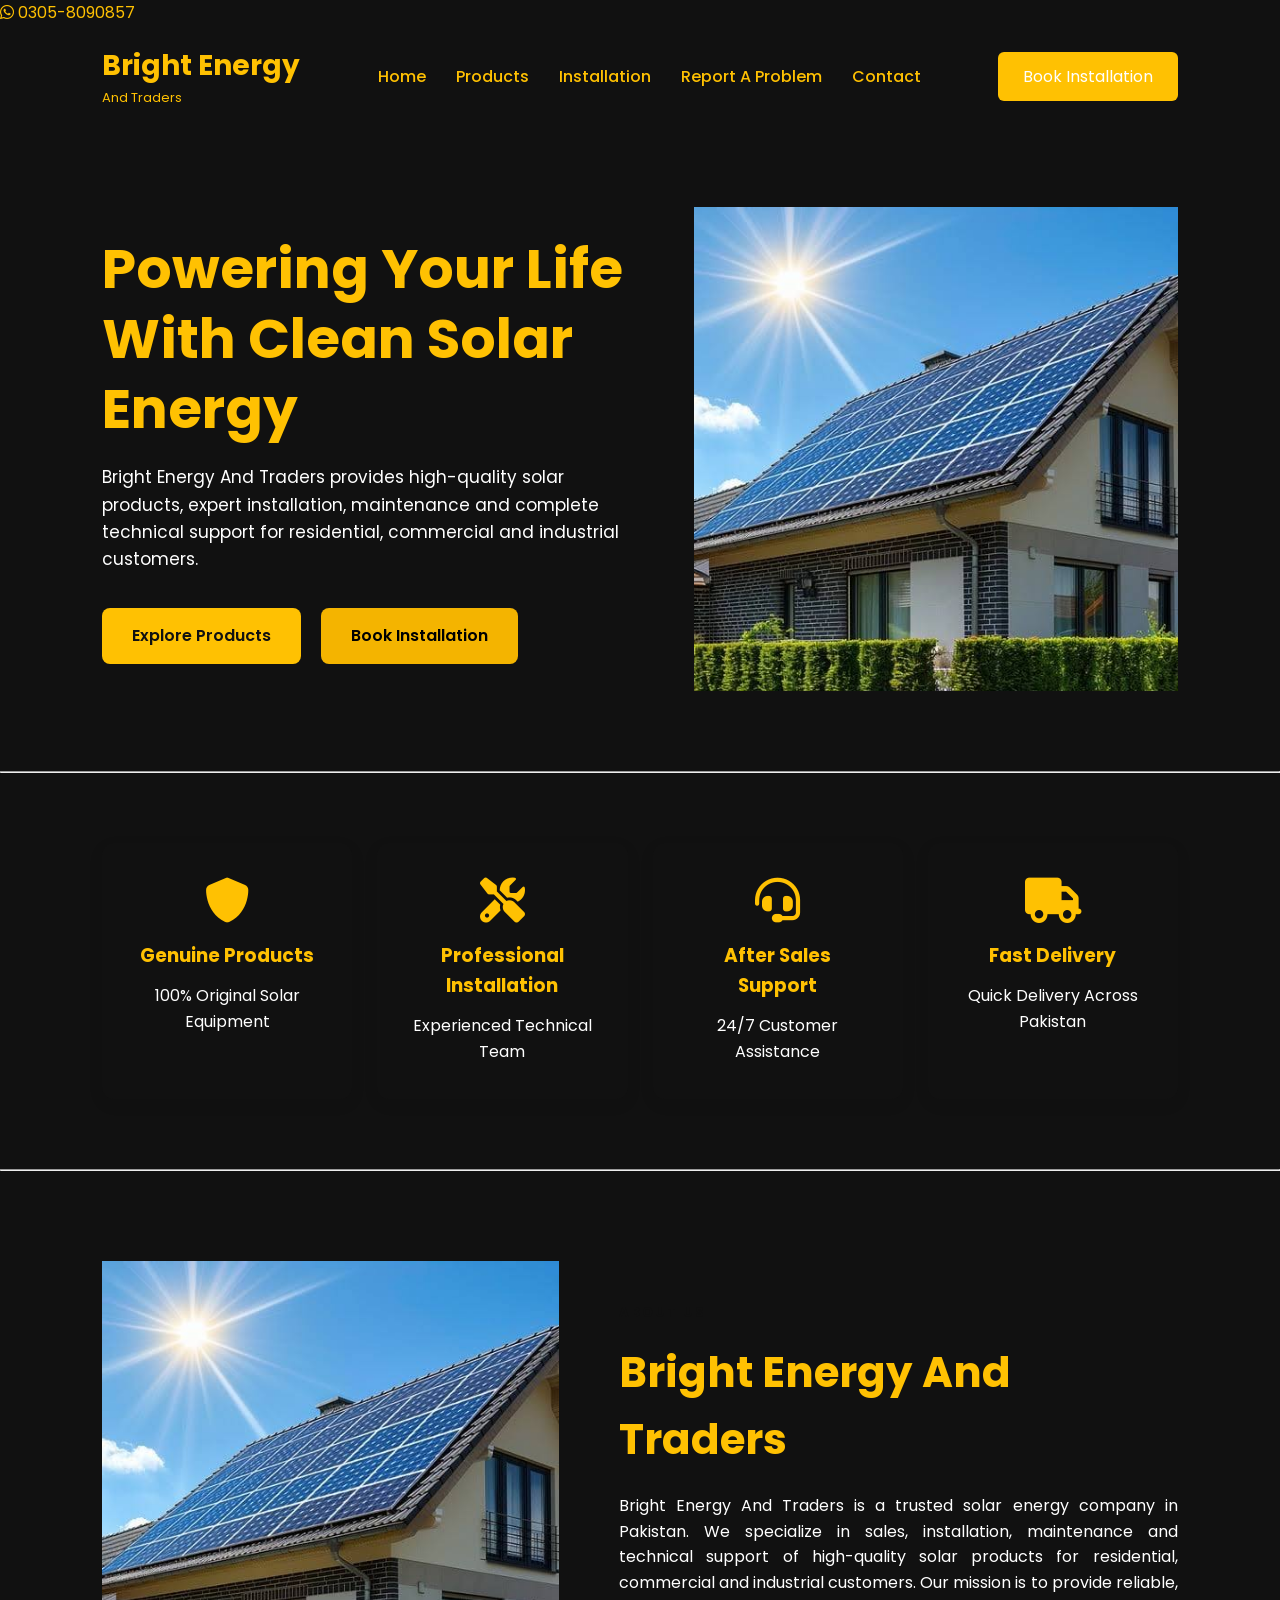
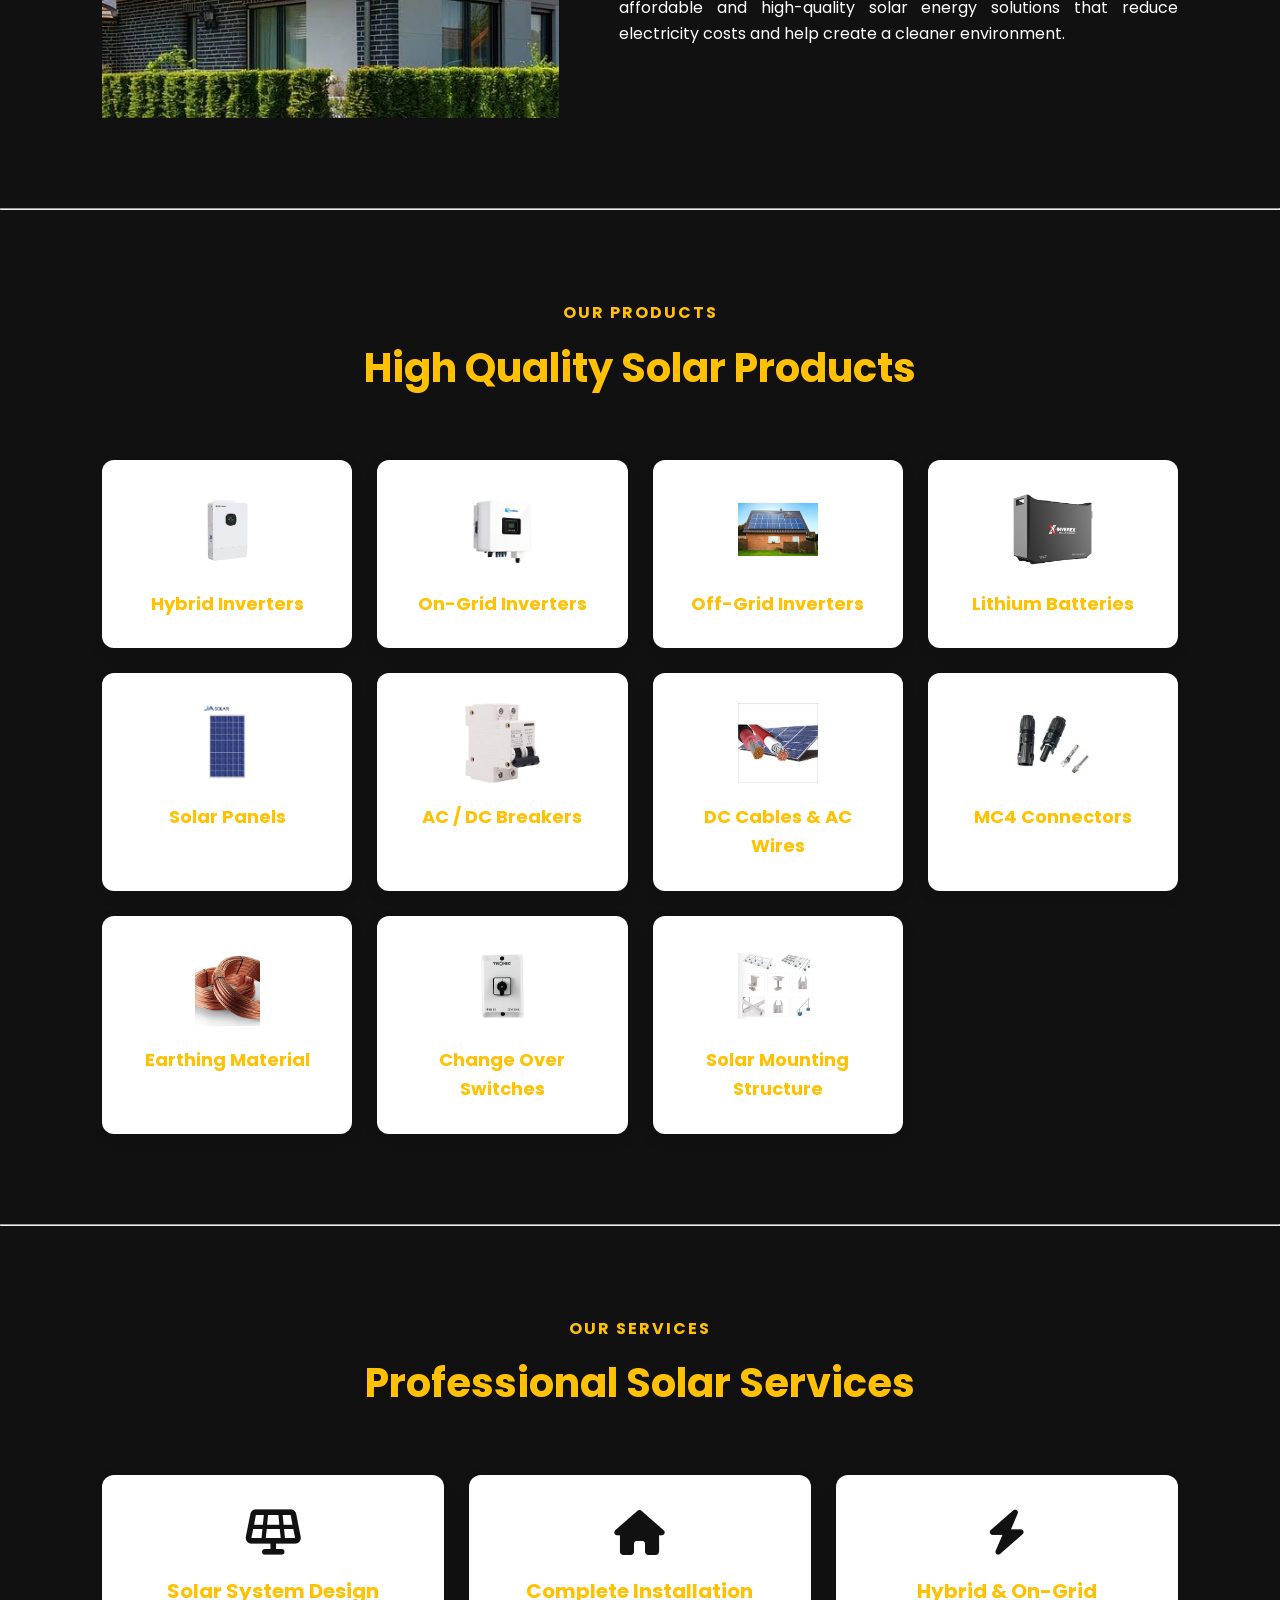
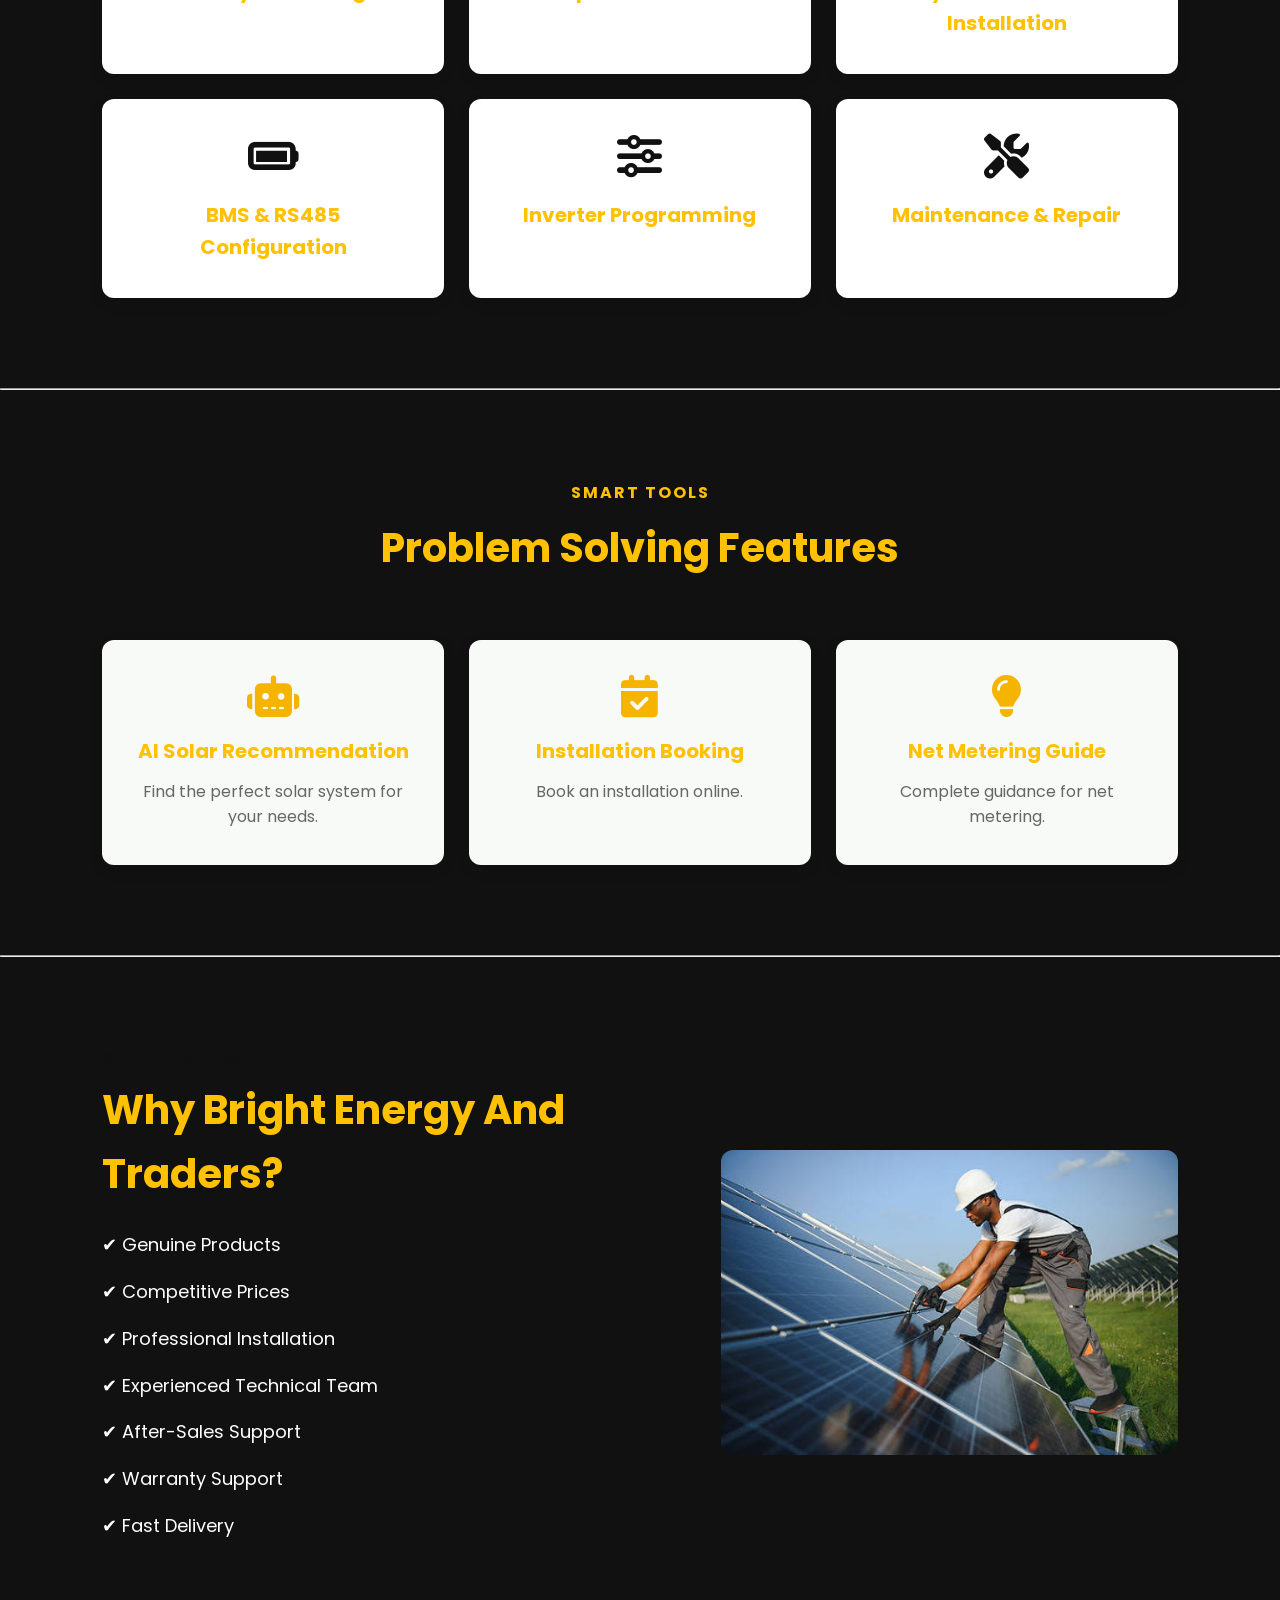
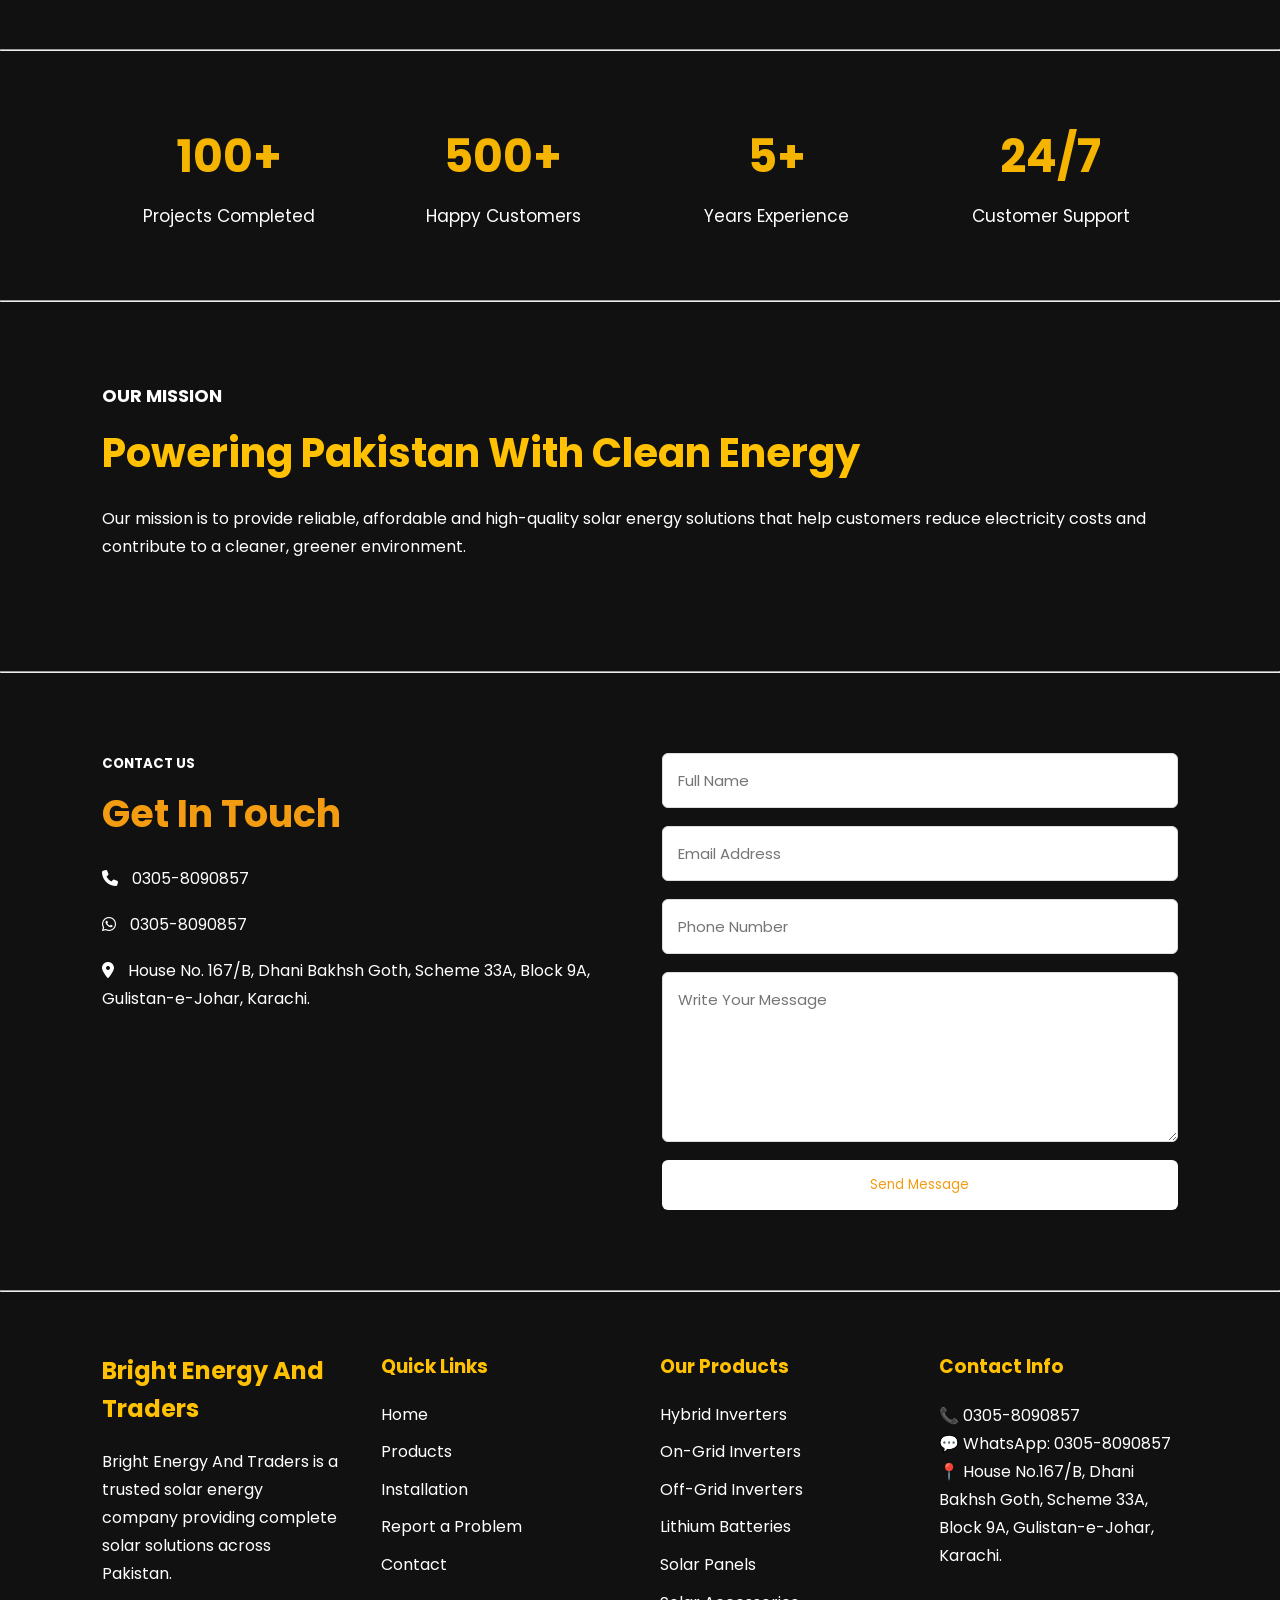
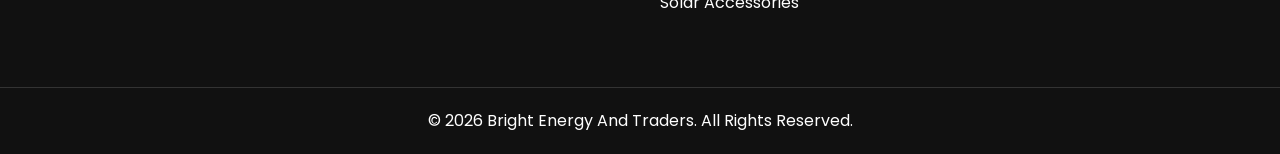
==== commit 2a5c9d57: "Update index.html" ====
--- a/index.html
+++ b/index.html
@@ -46,7 +46,7 @@
 
 <li><a href="products.html">Products</a></li>
 
-<li><a href="installation.html">Book Installation</a></li>
+<li><a href="installation.html"> Installation</a></li>
 <li><a href="problem-report.html">Report A Problem</a></li>
 
 <li><a href="contact.html">Contact</a></li>
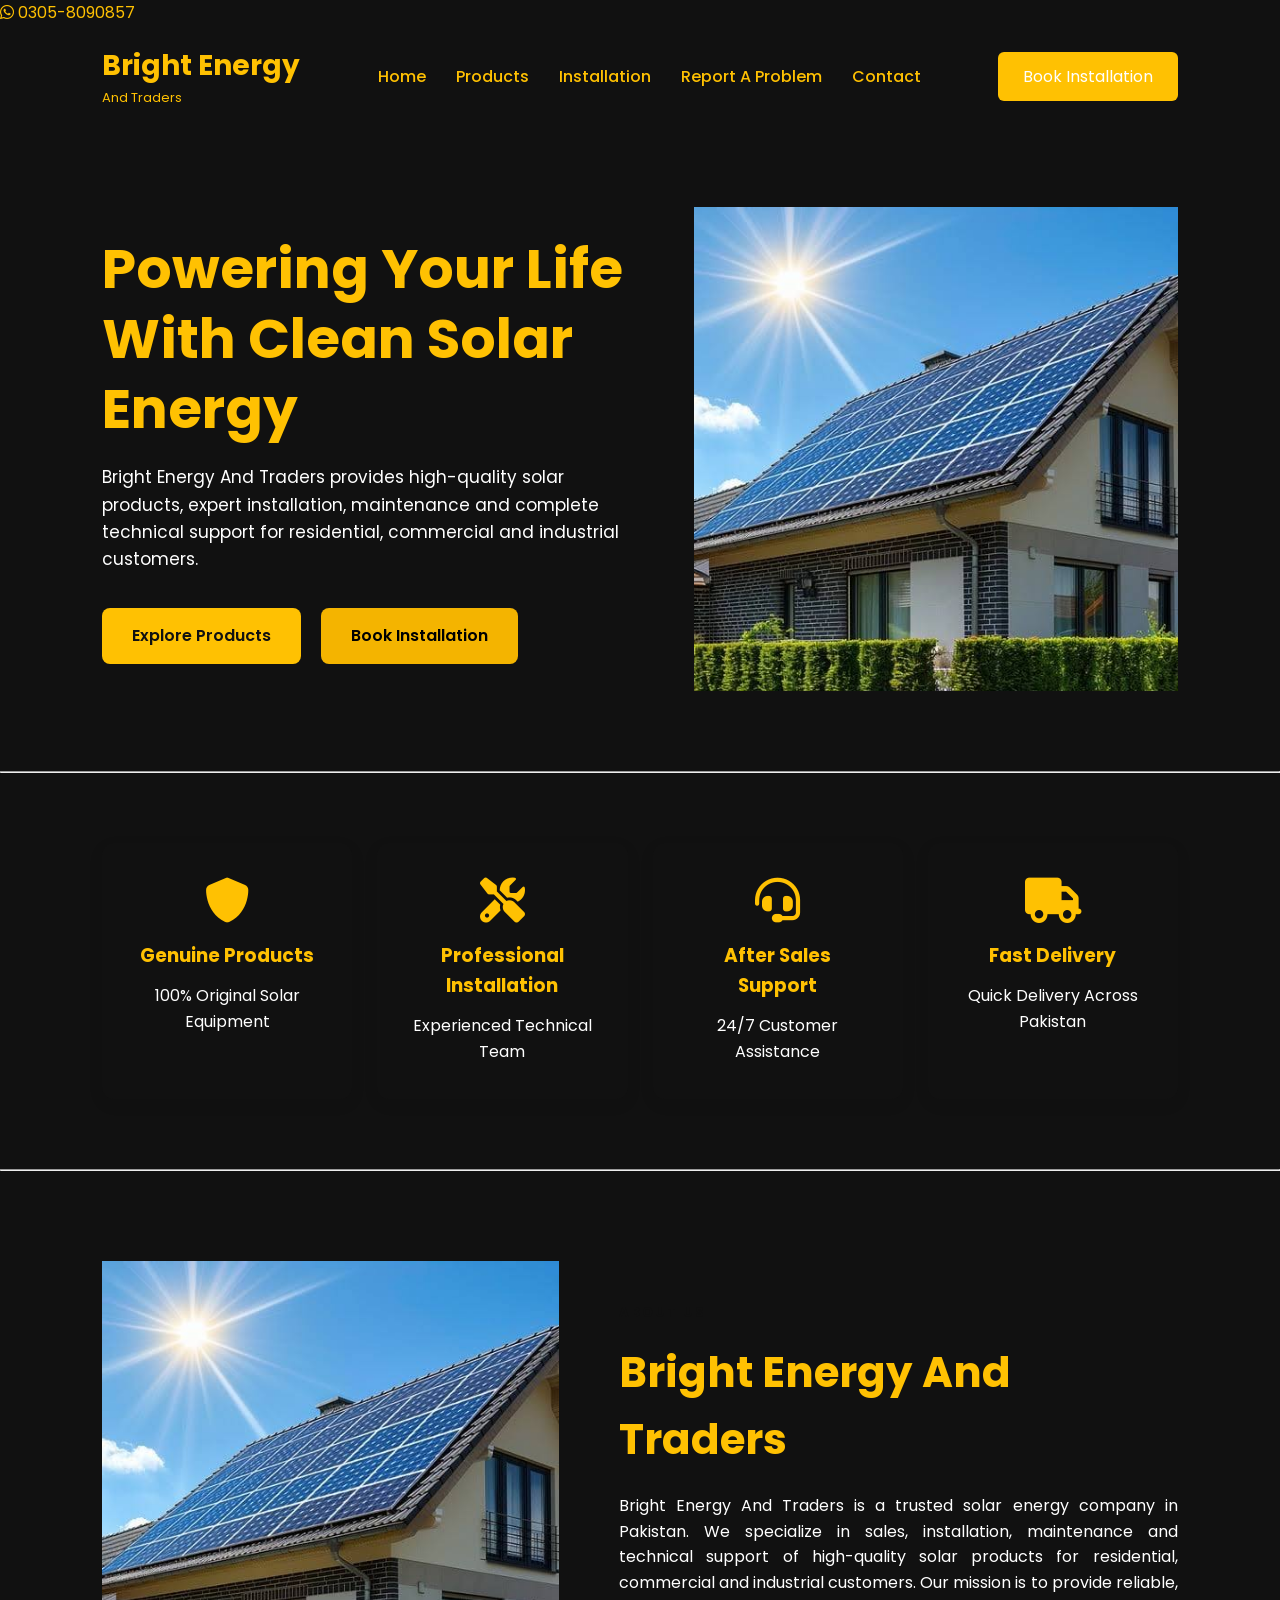
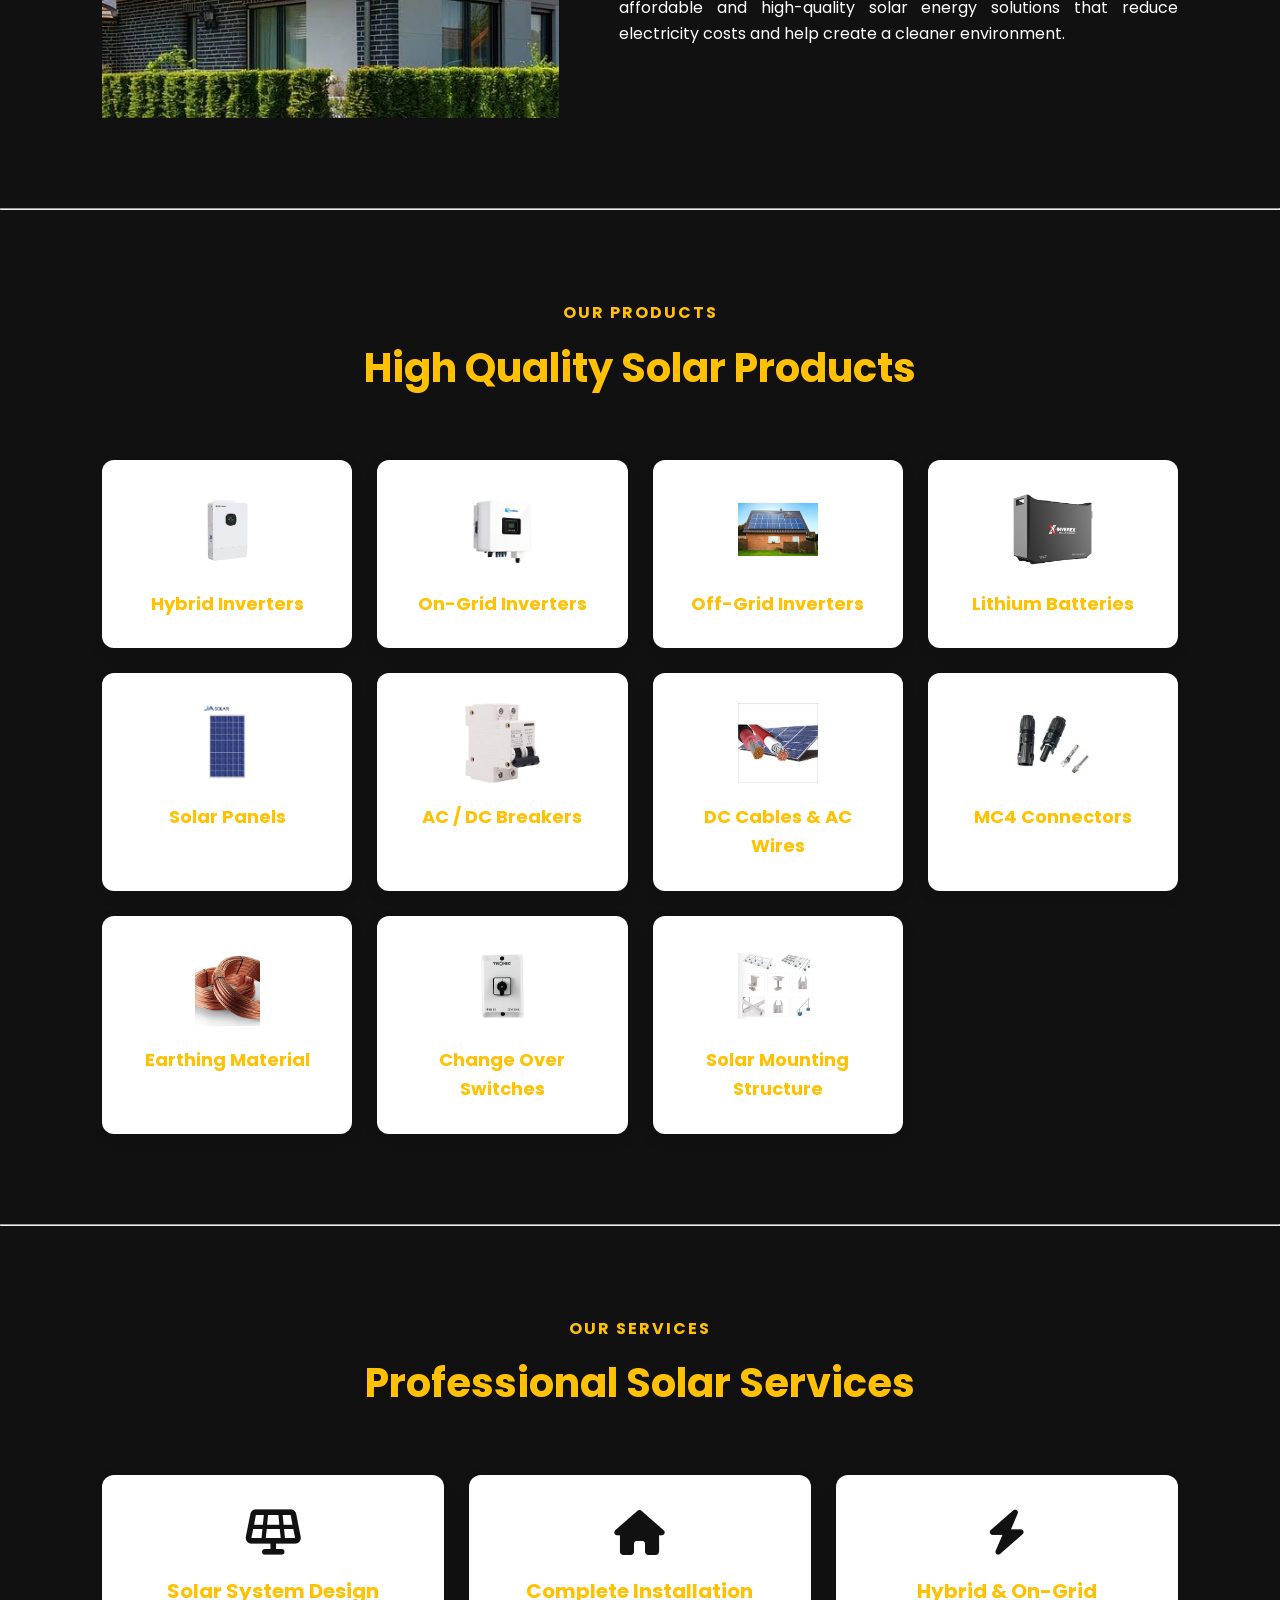
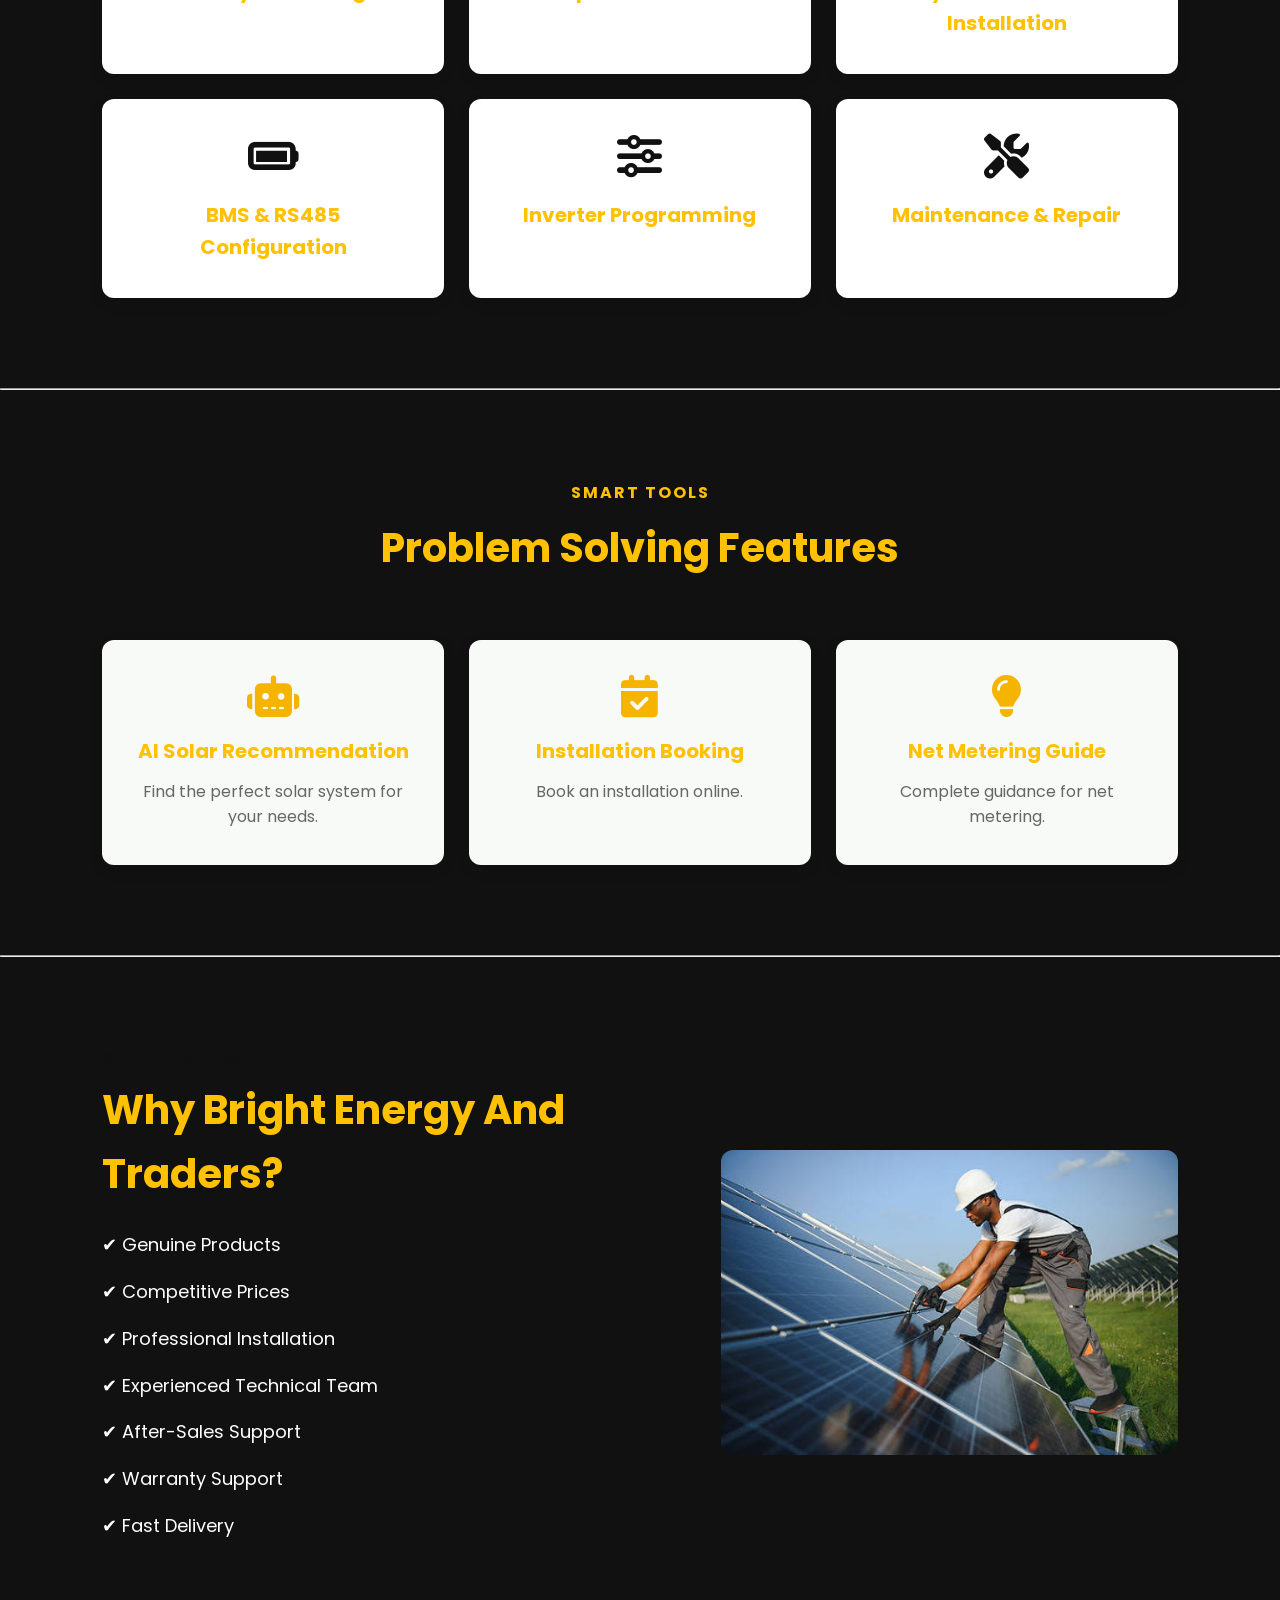
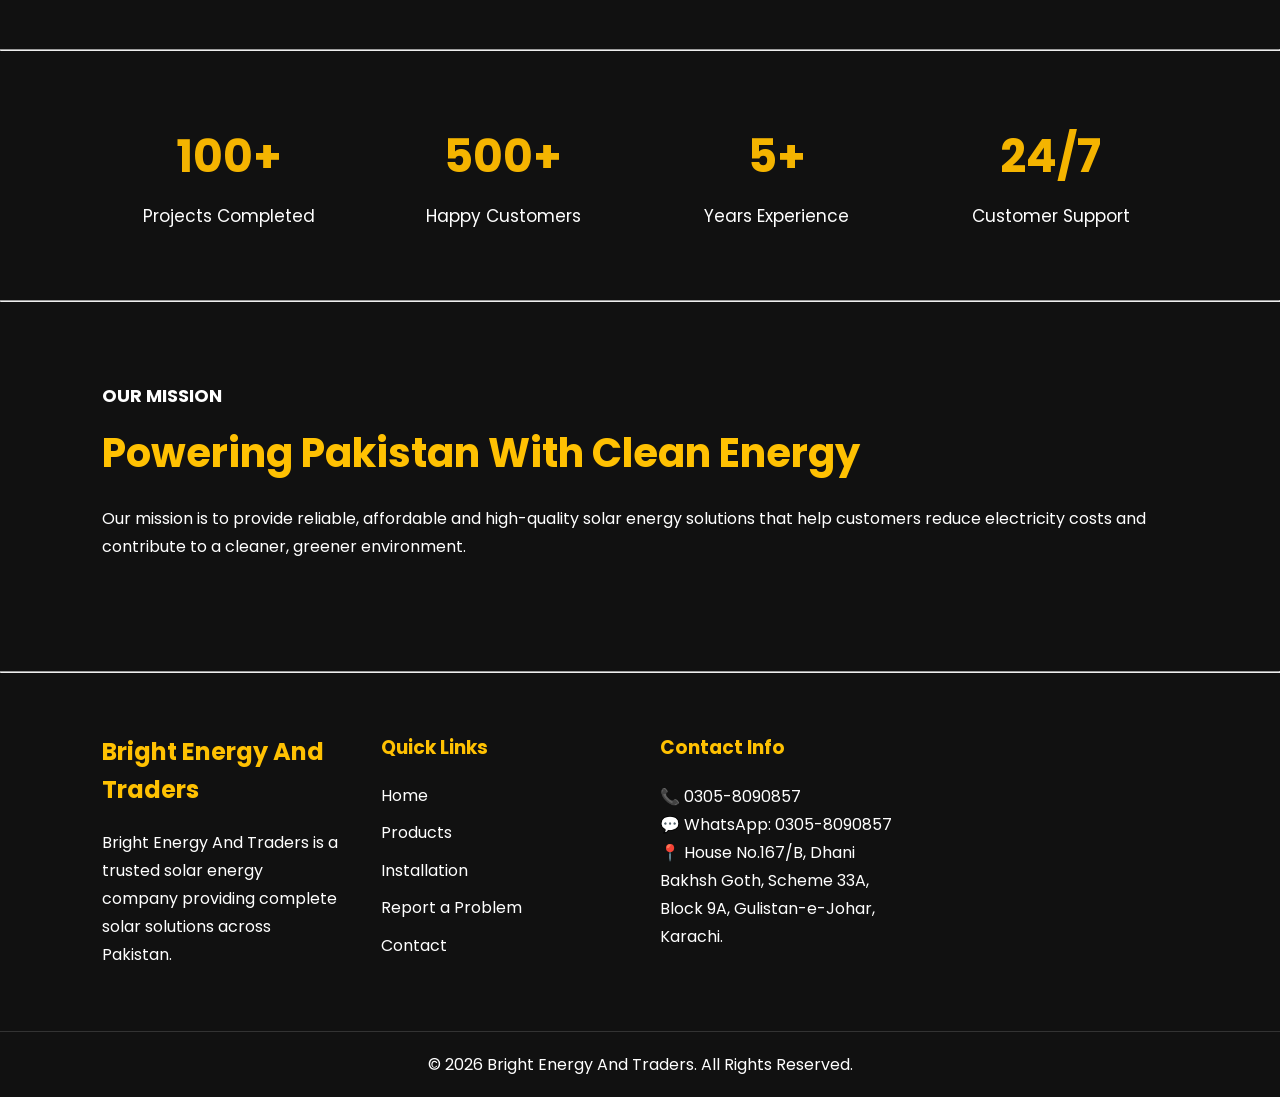
==== commit 6334e556: "Update index.html" ====
--- a/index.html
+++ b/index.html
@@ -424,54 +424,7 @@
 
     </div>
 
-</section><hr>
-
-<!-- ================= CONTACT ================= -->
-
-<section class="contact">
-
-    <div class="contact-info">
-
-        <h5>CONTACT US</h5>
-
-        <h2>Get In Touch</h2>
-
-        <p><i class="fa-solid fa-phone"></i> 0305-8090857</p>
-
-        <p><i class="fa-brands fa-whatsapp"></i> 0305-8090857</p>
-
-        <p>
-            <i class="fa-solid fa-location-dot"></i>
-            House No. 167/B, Dhani Bakhsh Goth,
-            Scheme 33A, Block 9A,
-            Gulistan-e-Johar, Karachi.
-        </p>
-
-    </div>
-
-    <div class="contact-form">
-
-        <form>
-
-            <input type="text" placeholder="Full Name">
-
-            <input type="email" placeholder="Email Address">
-
-            <input type="text" placeholder="Phone Number">
-
-            <textarea rows="6"
-            placeholder="Write Your Message"></textarea>
-
-            <button type="submit">
-                Send Message
-            </button>
-
-        </form>
-
-    </div>
-
-</section>
-<hr>
+</section><hr> 
 <!-- ================= FOOTER ================= -->
 
@@ -499,40 +452,19 @@
 
 <ul>
 
-<li><a href="#">Home</a></li>
-
-<li><a href="#">Products</a></li>
-
-<li><a href="#">Installation</a></li>
-<li><a href="#">Report a Problem</a></li>
-
-<li><a href="#">Contact</a></li>
+<li><a href="index.html">Home</a></li>
+
+<li><a href="products.html">Products</a></li>
+
+<li><a href="installation.html">Installation</a></li>
+<li><a href="problem-report.html">Report a Problem</a></li>
+
+<li><a href="contact.html">Contact</a></li>
 
 </ul>
 
-</div>
-
-<div class="footer-box">
-
-<h3>Our Products</h3>
-
-<ul>
-
-<li>Hybrid Inverters</li>
-
-<li>On-Grid Inverters</li>
-
-<li>Off-Grid Inverters</li>
-
-<li>Lithium Batteries</li>
-
-<li>Solar Panels</li>
-
-<li>Solar Accessories</li>
-
-</ul>
-
-</div>
+</div>+
 
 <div class="footer-box">
 
